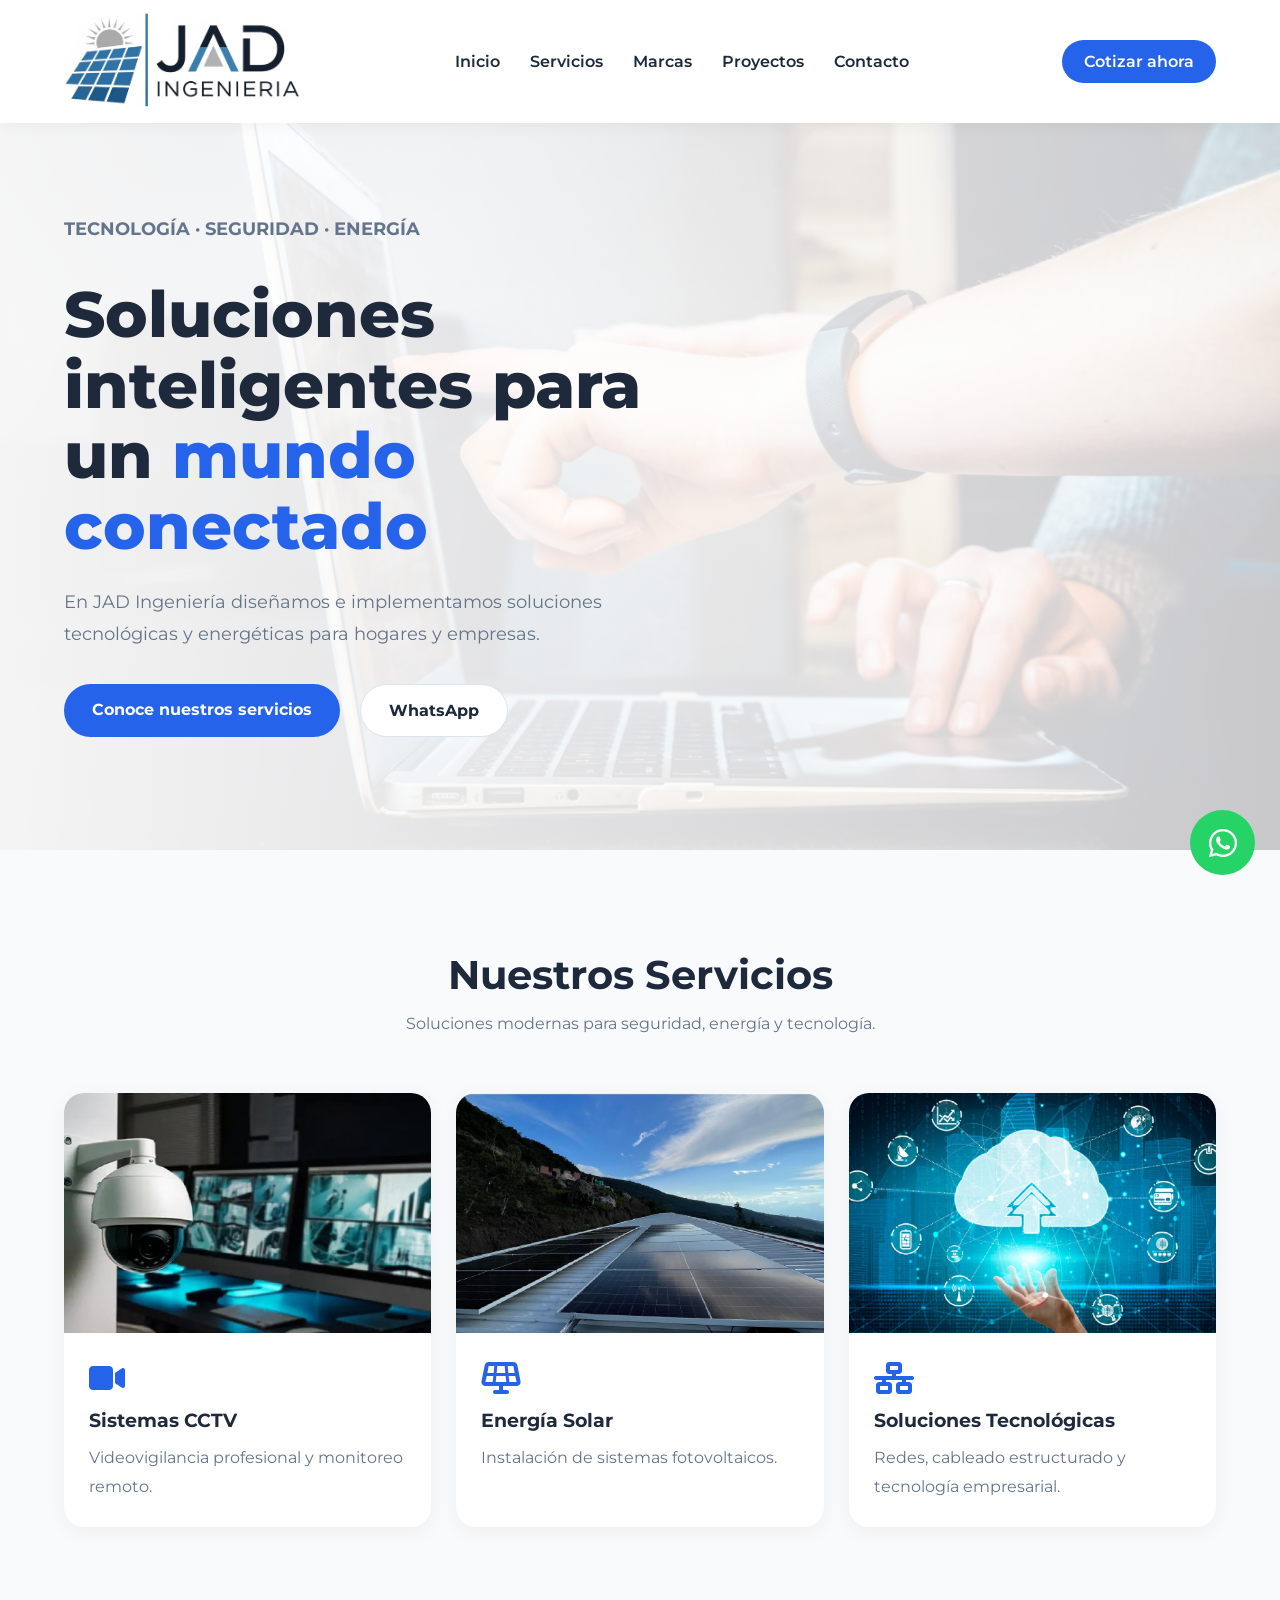
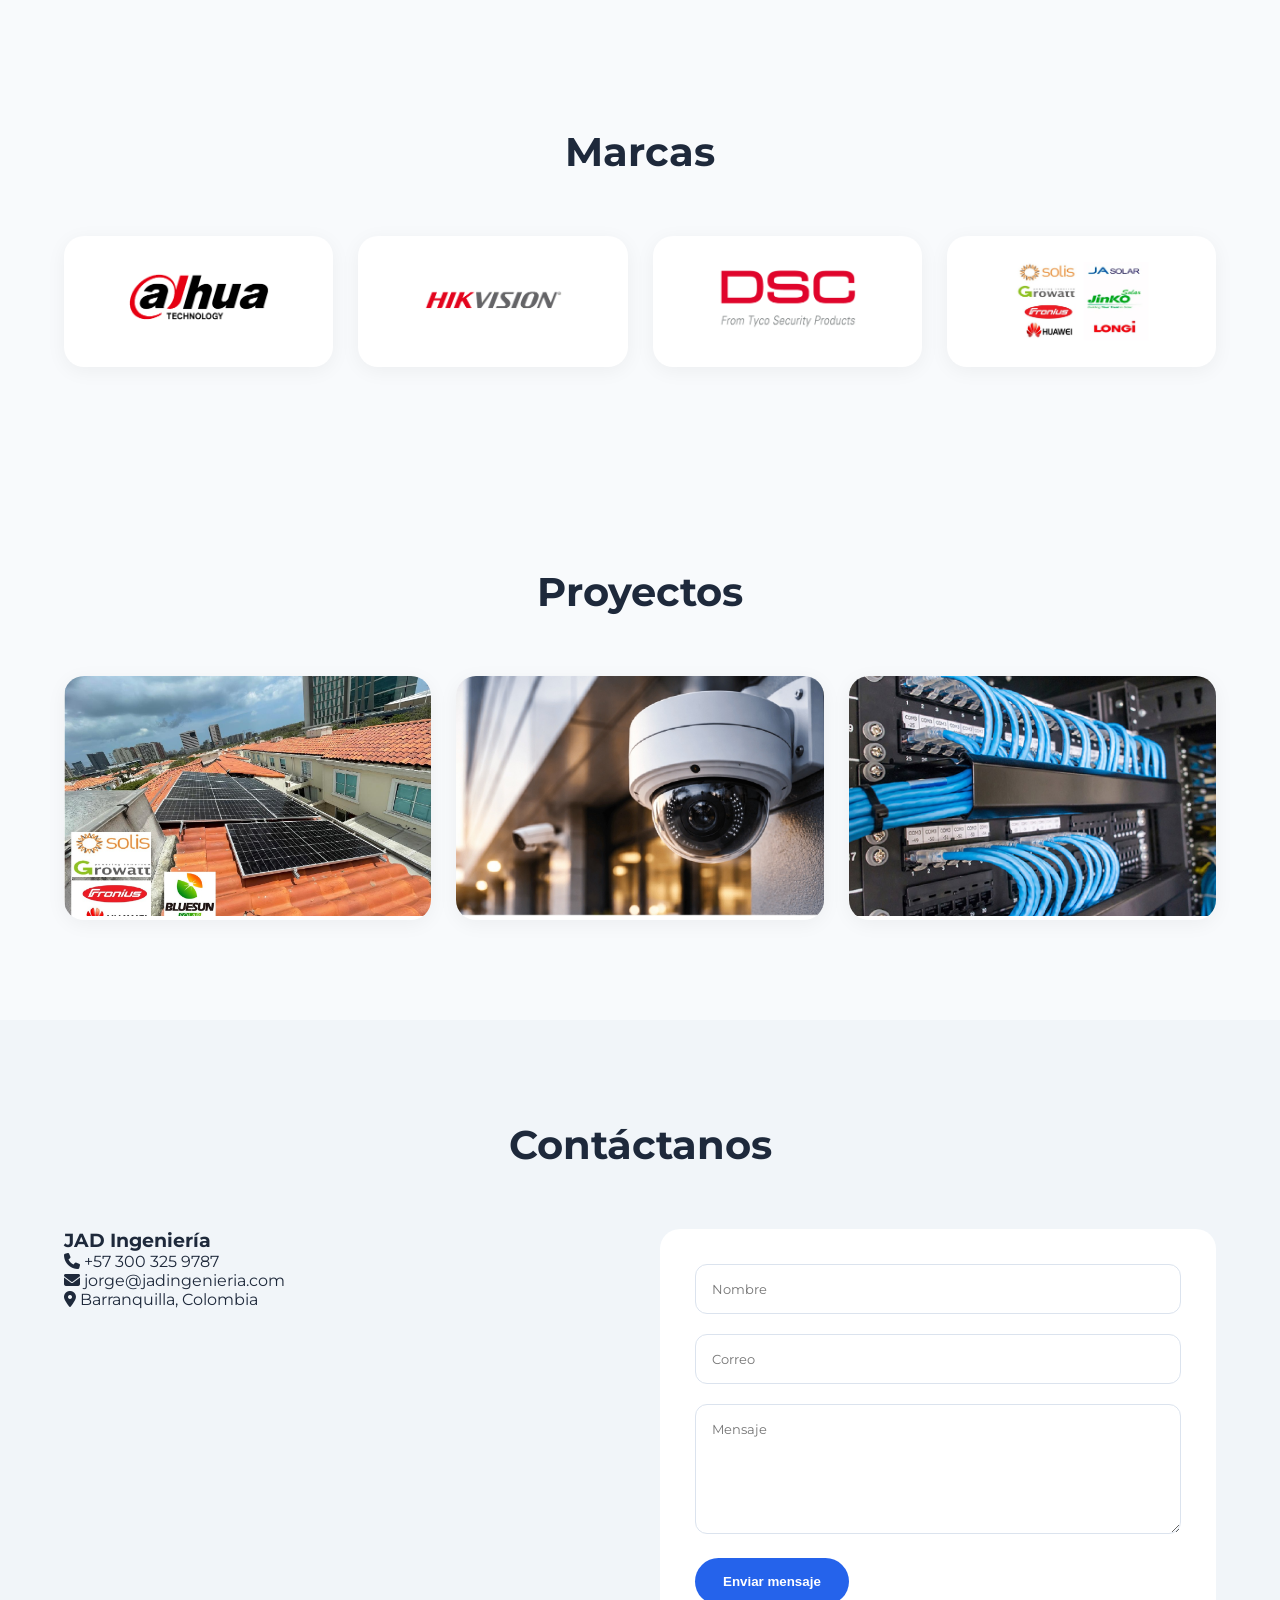
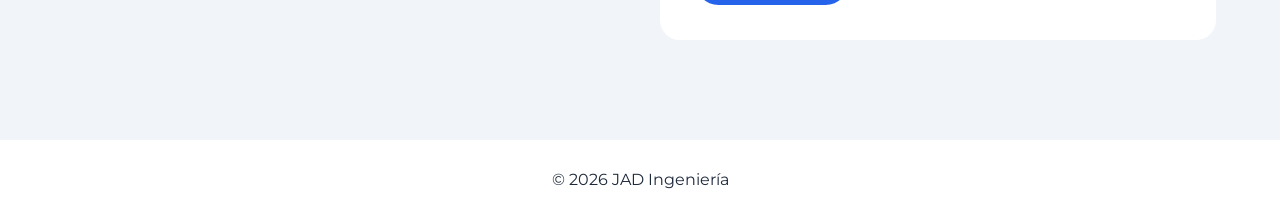
==== index.html @ 89dd2667 "Update index.html" ====
<!DOCTYPE html>
<html lang="es">
<head>
<meta charset="UTF-8">
<meta name="viewport" content="width=device-width, initial-scale=1.0">
<title>JAD Ingeniería</title>
<link rel="preconnect" href="https://fonts.googleapis.com">
<link rel="preconnect" href="https://fonts.gstatic.com" crossorigin>
<link href="https://fonts.googleapis.com/css2?family=Montserrat:wght@400;500;600;700;800&display=swap" rel="stylesheet">
<link rel="stylesheet" href="style.css">
<link rel="stylesheet" href="https://cdnjs.cloudflare.com/ajax/libs/font-awesome/6.5.2/css/all.min.css">
</head>
<body>

<header>
<div class="container navbar">
<div class="logo">
<img src="img/logo-jad-ingenieria.png" alt="JAD Ingeniería">
</div>

<nav>
<ul>
<li><a href="#inicio">Inicio</a></li>
<li><a href="#servicios">Servicios</a></li>
<li><a href="#marcas">Marcas</a></li>
<li><a href="#proyectos">Proyectos</a></li>
<li><a href="#contacto">Contacto</a></li>
</ul>
</nav>

<a href="https://wa.me/573003259787" class="btn-top">Cotizar ahora</a>
</div>
</header>

<section class="hero" id="inicio">
<div class="container">
<div class="hero-content">

<p class="hero-sub">TECNOLOGÍA · SEGURIDAD · ENERGÍA</p>

<h1>Soluciones inteligentes para un <span>mundo conectado</span></h1>

<p>
En JAD Ingeniería diseñamos e implementamos soluciones tecnológicas y energéticas para hogares y empresas.
</p>

<div class="hero-buttons">
<a href="#servicios" class="btn-primary">Conoce nuestros servicios</a>
<a href="https://wa.me/573003259787" class="btn-secondary">WhatsApp</a>
</div>

</div>
</div>
</section>

<section id="servicios">
<div class="container">

<div class="section-title">
<h2>Nuestros Servicios</h2>
<p>Soluciones modernas para seguridad, energía y tecnología.</p>
</div>

<div class="services-grid">

<div class="service-card">
<img src="img/cctv.jpg">
<div class="service-content">
<i class="fa-solid fa-video"></i>
<h3>Sistemas CCTV</h3>
<p>Videovigilancia profesional y monitoreo remoto.</p>
</div>
</div>

<div class="service-card">
<img src="img/solar.jpg">
<div class="service-content">
<i class="fa-solid fa-solar-panel"></i>
<h3>Energía Solar</h3>
<p>Instalación de sistemas fotovoltaicos.</p>
</div>
</div>

<div class="service-card">
<img src="img/tecnologia.jpg">
<div class="service-content">
<i class="fa-solid fa-network-wired"></i>
<h3>Soluciones Tecnológicas</h3>
<p>Redes, cableado estructurado y tecnología empresarial.</p>
</div>
</div>

</div>
</div>
</section>

<section class="brands" id="marcas">
<div class="container">

<div class="section-title">
<h2>Marcas</h2>
</div>

<div class="brands-grid">
<div class="brand-card"><img src="img/dahua.png"></div>
<div class="brand-card"><img src="img/hikvision.png"></div>
<div class="brand-card"><img src="img/imou.png"></div>
<div class="brand-card"><img src="img/ezviz.png"></div>
</div>

</div>
</section>

<section id="proyectos">
<div class="container">

<div class="section-title">
<h2>Proyectos</h2>
</div>

<div class="projects-grid">
<div class="project-item"><img src="img/proyecto1.jpg"></div>
<div class="project-item"><img src="img/proyecto2.jpg"></div>
<div class="project-item"><img src="img/proyecto3.jpg"></div>
</div>

</div>
</section>

<section class="contact" id="contacto">
<div class="container">

<div class="section-title">
<h2>Contáctanos</h2>
</div>

<div class="contact-wrapper">

<div class="contact-info">
<h3>JAD Ingeniería</h3>
<p><i class="fa-solid fa-phone"></i> +57 300 325 9787</p>
<p><i class="fa-solid fa-envelope"></i> jorge@jadingenieria.com</p>
<p><i class="fa-solid fa-location-dot"></i> Barranquilla, Colombia</p>
</div>

<form class="contact-form" action="https://formsubmit.co/jorge.delgado0807@gmail.com" method="POST">
<input type="hidden" name="_captcha" value="false">
<input type="hidden" name="_template" value="table">
<input type="hidden" name="_next" value="https://jadingenieria.com/gracias.html">
<input type="text" name="nombre" placeholder="Nombre">
<input type="email" name="correo" placeholder="Correo">
<textarea name="mensaje" rows="6" placeholder="Mensaje"></textarea>
<button class="btn-primary">
Enviar mensaje
</button>

</form>

</div>
</div>
</section>

<footer>
<p>© 2026 JAD Ingeniería</p>
</footer>

<a href="https://wa.me/573003259787" class="whatsapp">
<i class="fa-brands fa-whatsapp"></i>
</a>

</body>
</html>
---- style.css ----
*{margin:0;padding:0;box-sizing:border-box;scroll-behavior:smooth;}
body{font-family:'Montserrat',sans-serif;background:#f8fafc;color:#1e293b;overflow-x:hidden;}
.container{width:90%;max-width:1200px;margin:auto;}
a{text-decoration:none;}
header{position:fixed;top:0;left:0;width:100%;background:#fff;z-index:1000;box-shadow:0 2px 15px rgba(0,0,0,0.05);}
.navbar{display:flex;justify-content:space-between;align-items:center;padding:12px 0;}
.logo img{height:95px;}
nav ul{display:flex;gap:30px;list-style:none;}
nav ul li a{color:#1e293b;font-weight:600;}
nav ul li a:hover{color:#2563eb;}
.btn-top{background:#2563eb;color:#fff;padding:12px 22px;border-radius:40px;font-weight:600;}
.hero{min-height:850px;display:flex;align-items:center;padding-top:180px;padding-bottom:80px;;background:linear-gradient(to right, rgba(255,255,255,0.95), rgba(255,255,255,0.75)), url('img/hero.jpg');background-size:cover;background-position:center;}
.hero-content{position:relative;z-index:2;}
.hero-content{max-width:650px;}
.hero-sub{color:#2563eb;font-weight:700;margin-bottom:20px;}
.hero h1{font-size:4rem;line-height:1.1;margin-bottom:25px;font-weight:800;}
.hero h1 span{color:#2563eb;}
.hero p{font-size:1.1rem;line-height:1.8;color:#64748b;margin-bottom:35px;}
.hero-buttons{display:flex;gap:20px;flex-wrap:wrap;}
.btn-primary{background:#2563eb;color:#fff;padding:16px 28px;border-radius:50px;font-weight:700;border:none;}
.btn-secondary{background:#fff;padding:16px 28px;border-radius:50px;color:#1e293b;border:1px solid #dbe3ee;font-weight:700;}
section{padding:100px 0;}
.section-title{text-align:center;margin-bottom:60px;}
.section-title h2{font-size:2.5rem;margin-bottom:15px;}
.section-title p{color:#64748b;}
.services-grid,.projects-grid,.brands-grid{display:grid;grid-template-columns:repeat(auto-fit,minmax(250px,1fr));gap:25px;}
.service-card,.project-item{background:#fff;border-radius:20px;overflow:hidden;box-shadow:0 4px 20px rgba(0,0,0,0.05);}
.service-card img,.project-item img{width:100%;height:240px;object-fit:cover;}
.service-content{padding:25px;}
.service-content i{font-size:2rem;color:#2563eb;margin-bottom:15px;}
.service-content h3{margin-bottom:12px;}
.service-content p{color:#64748b;line-height:1.8;}
.brand-card{display:flex;justify-content:center;align-items:center;padding:25px;background:#fff;border-radius:20px;box-shadow:0 4px 20px rgba(0,0,0,0.05);}
.brand-card img{max-width:140px;}
.contact{background:#f1f5f9;}
.contact-wrapper{display:grid;grid-template-columns:1fr 1fr;gap:40px;}
.contact-form{background:#fff;padding:35px;border-radius:20px;}
.contact-form input,.contact-form textarea{width:100%;padding:16px;margin-bottom:20px;border:1px solid #dbe3ee;border-radius:12px;font-family:'Montserrat',sans-serif;}
footer{background:#fff;padding:30px;text-align:center;}
.whatsapp{position:fixed;right:25px;bottom:25px;width:65px;height:65px;border-radius:50%;background:#25D366;display:flex;justify-content:center;align-items:center;color:#fff;font-size:2rem;}
@media(max-width:991px){nav{display:none;}.hero h1{font-size:2.7rem;}.contact-wrapper{grid-template-columns:1fr;}}
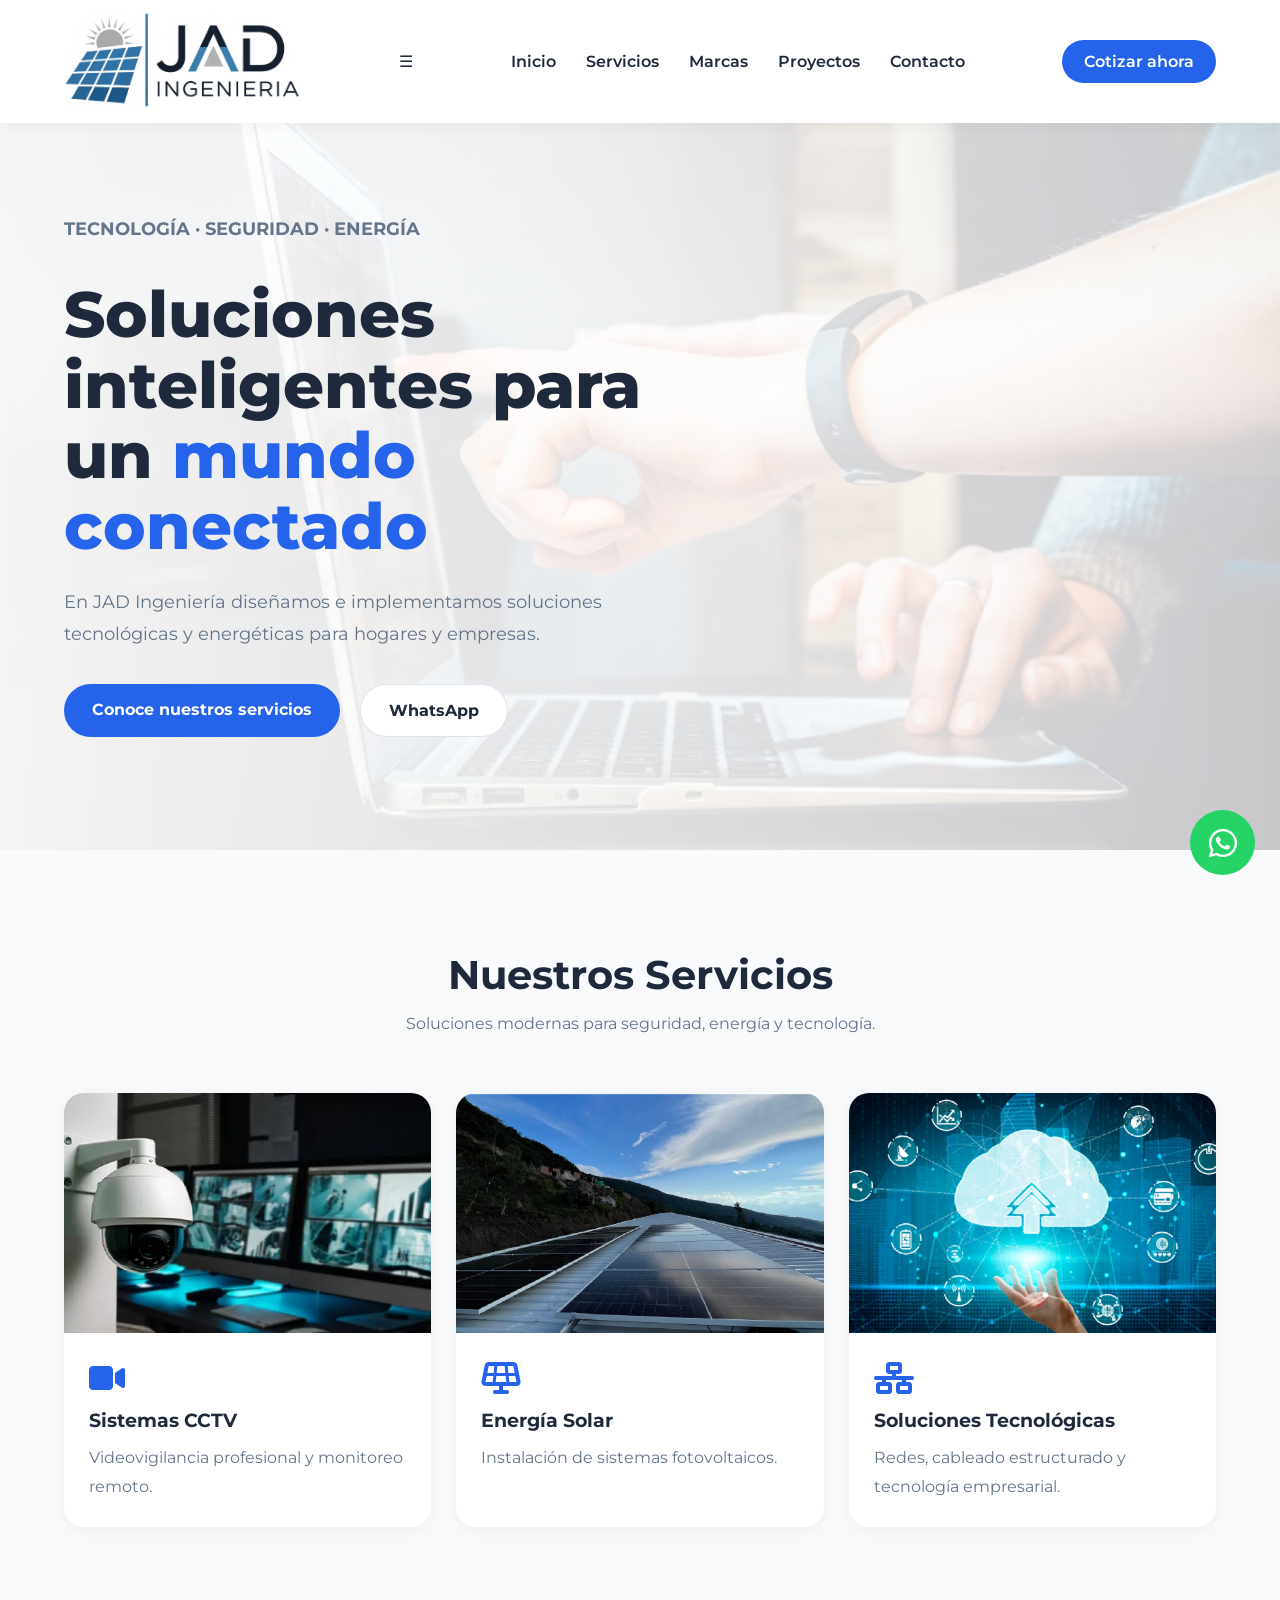
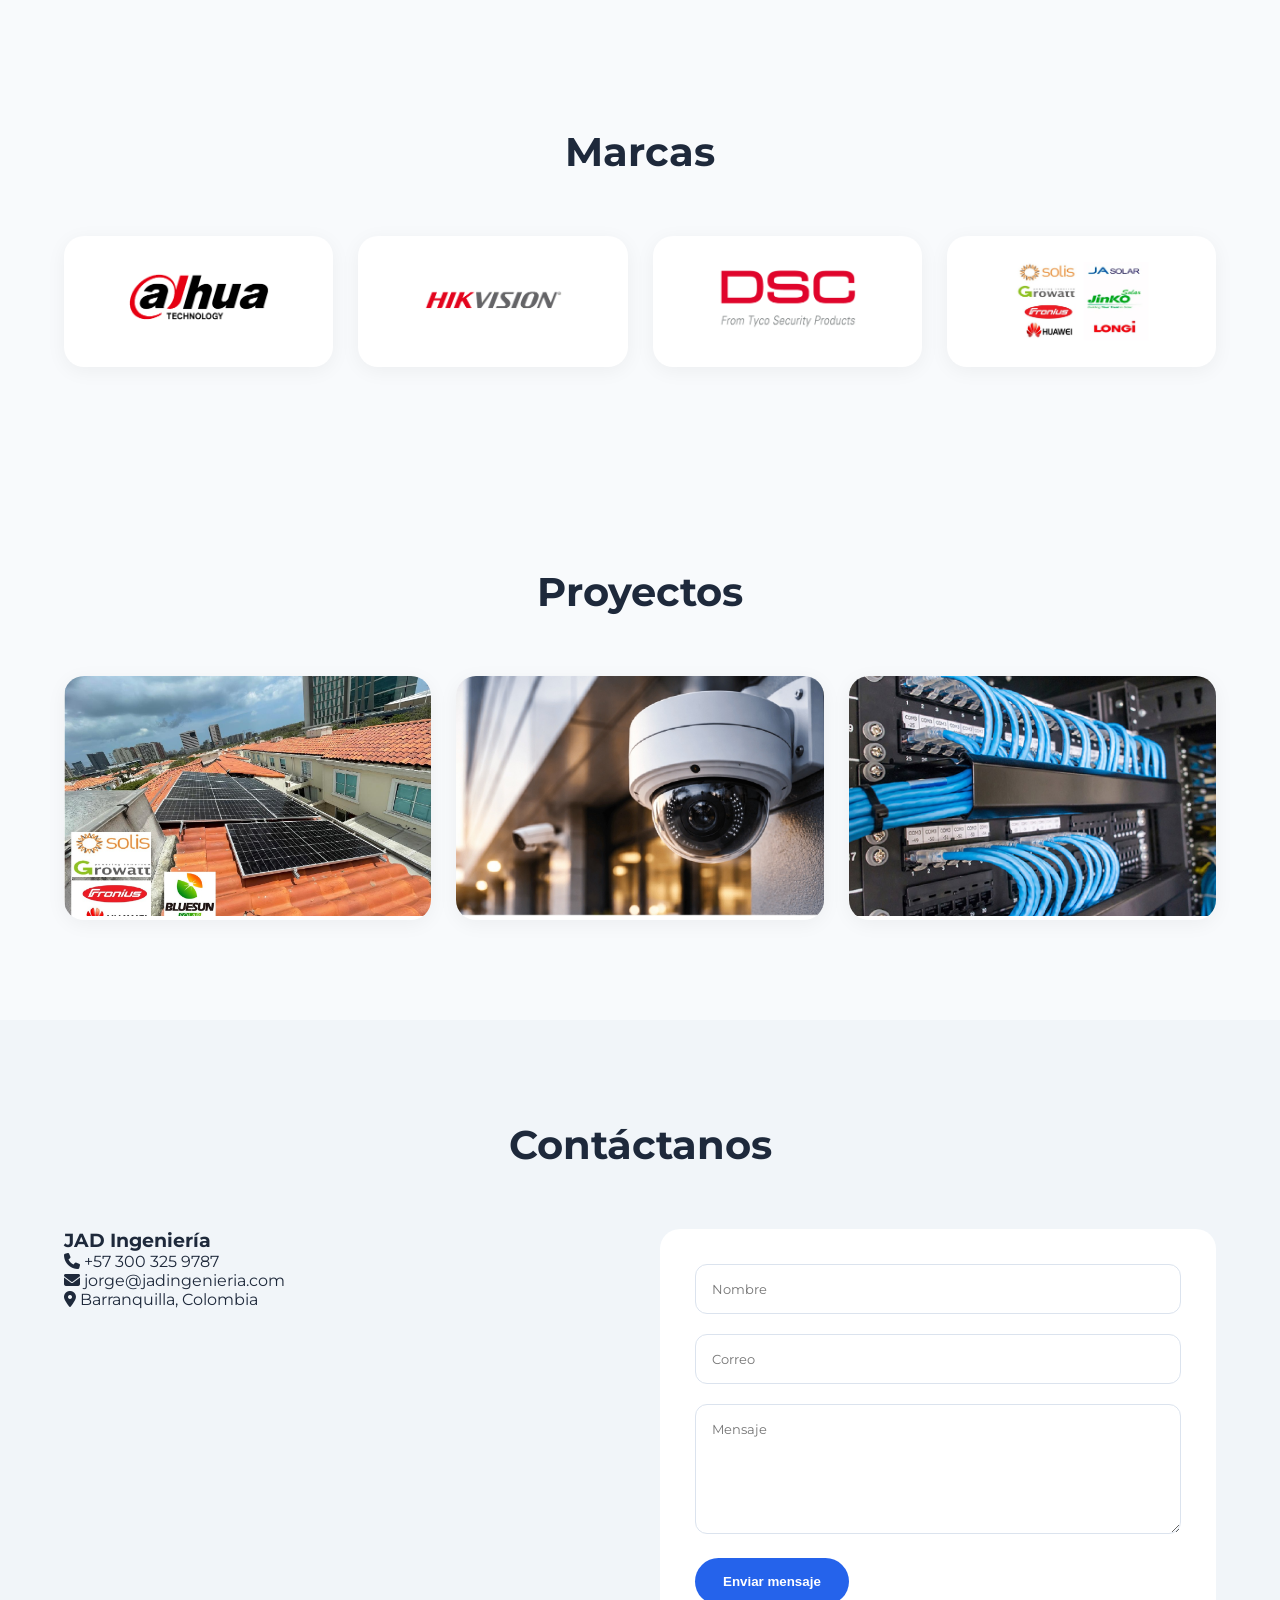
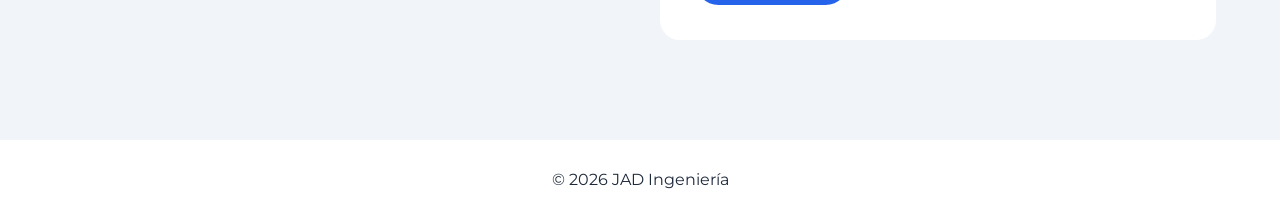
==== commit e181af61: "Update index.html" ====
--- a/index.html
+++ b/index.html
@@ -17,7 +17,10 @@
 <div class="logo">
 <img src="img/logo-jad-ingenieria.png" alt="JAD Ingeniería">
 </div>
-
+<div class="menu-toggle" id="menu-toggle">
+☰
+</div>
+  
 <nav>
 <ul>
 <li><a href="#inicio">Inicio</a></li>
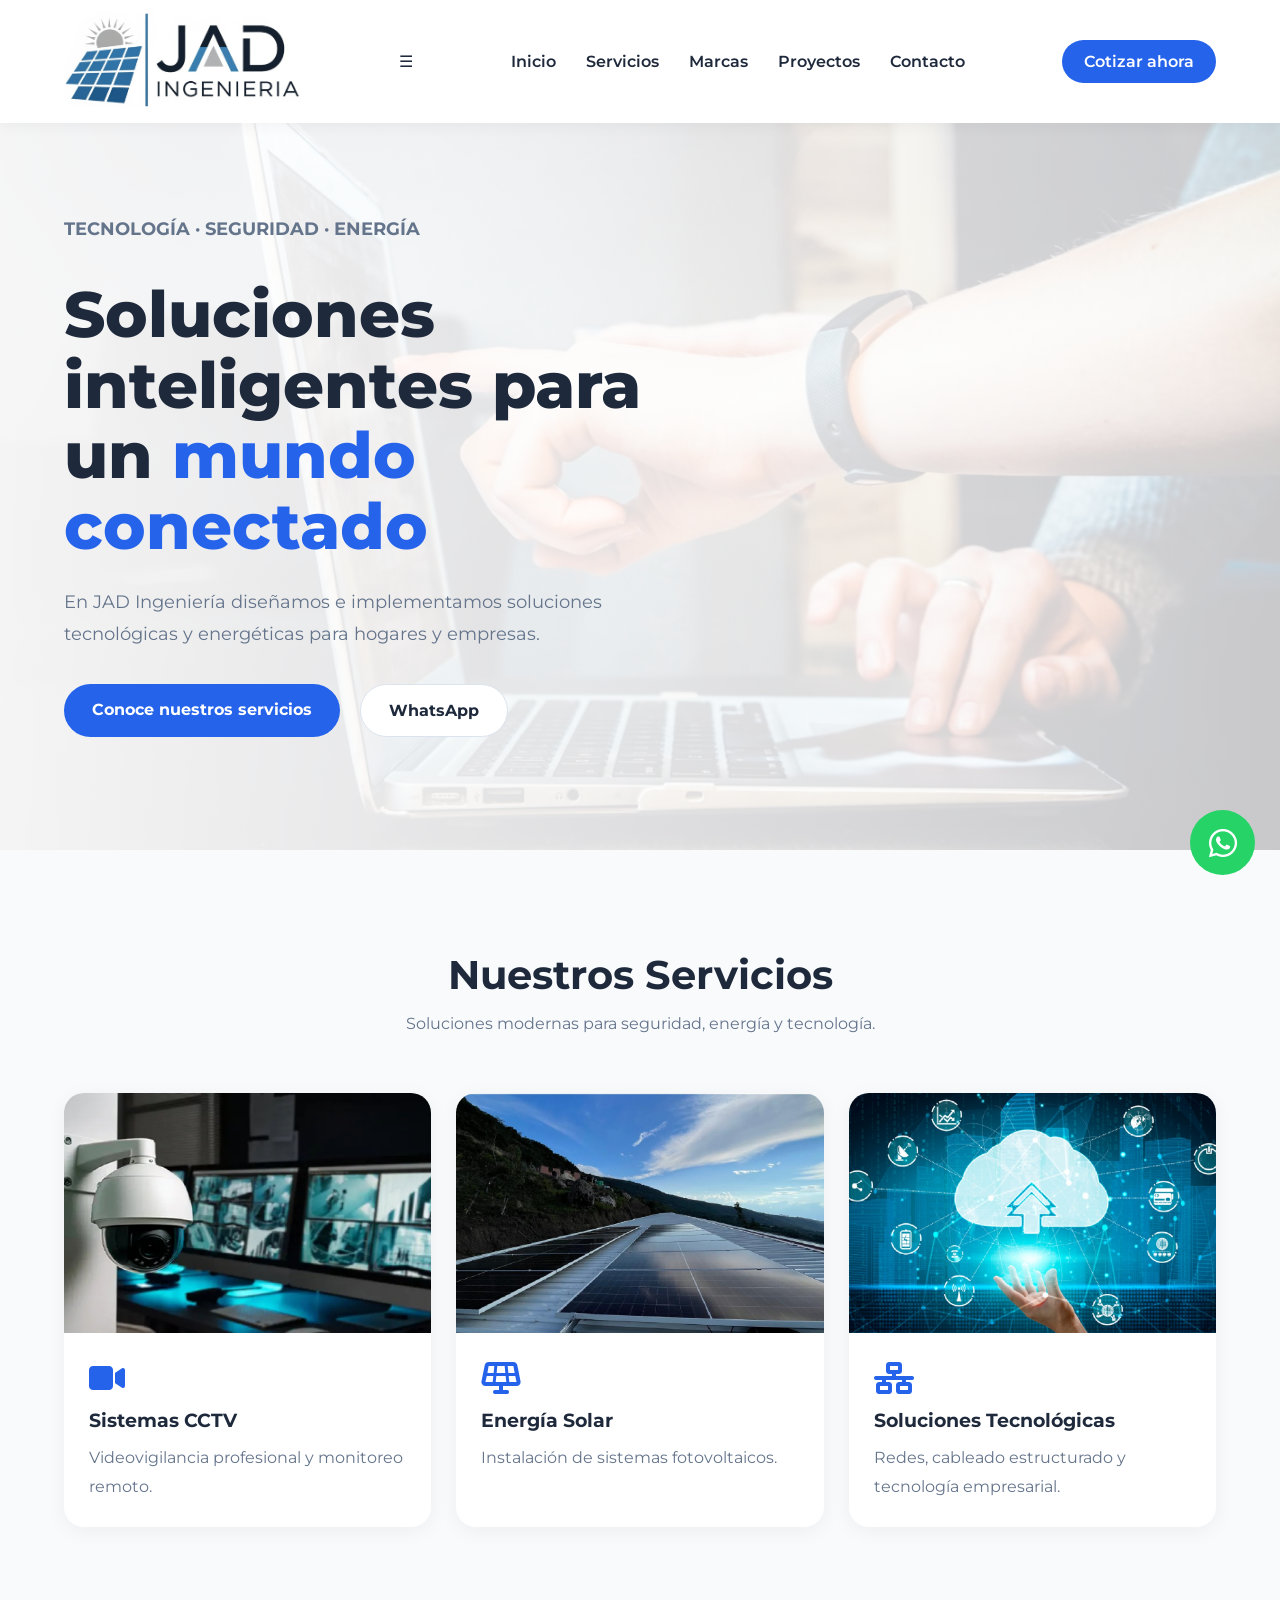
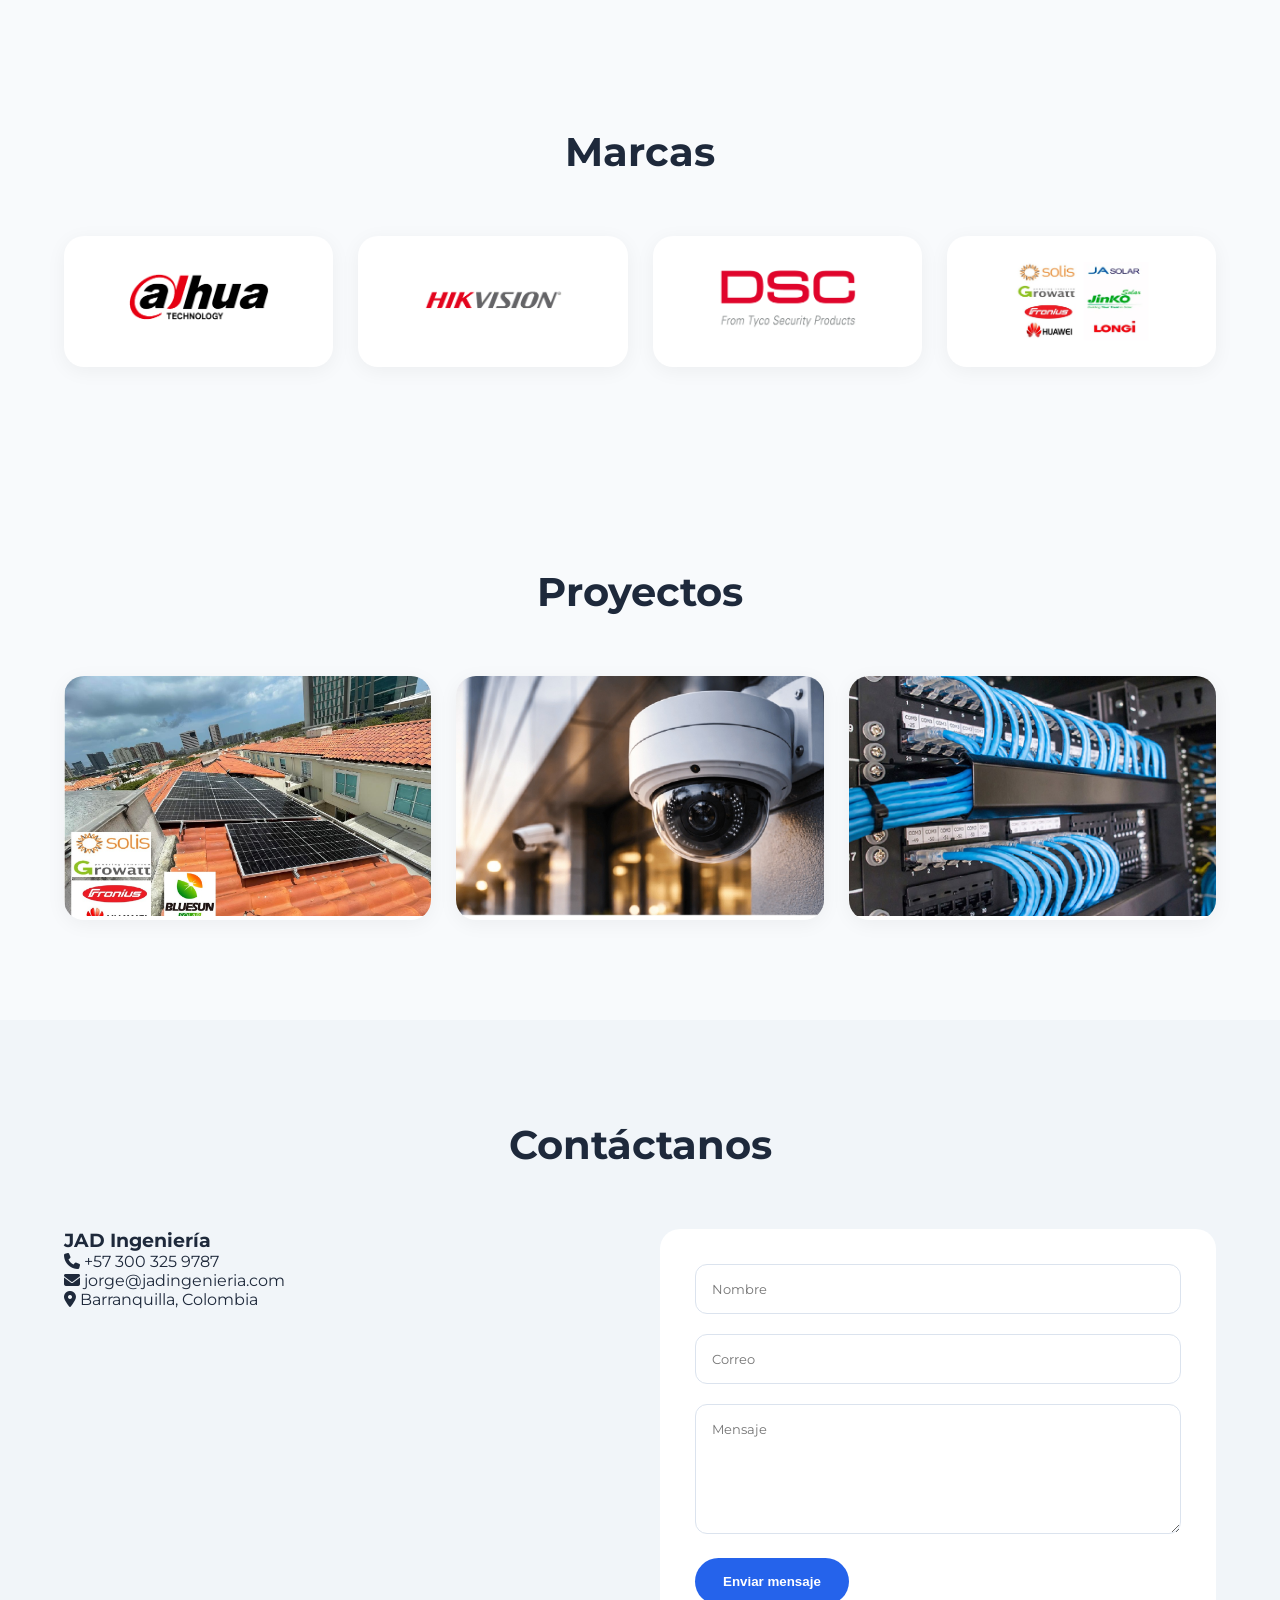
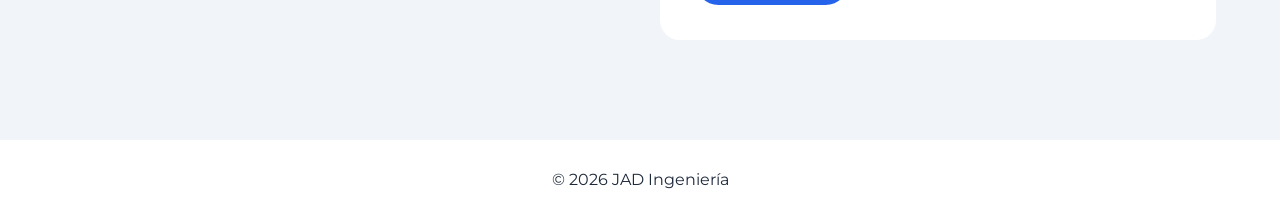
==== commit e9f2e875: "Update index.html" ====
--- a/index.html
+++ b/index.html
@@ -10,7 +10,17 @@
 <link rel="stylesheet" href="style.css">
 <link rel="stylesheet" href="https://cdnjs.cloudflare.com/ajax/libs/font-awesome/6.5.2/css/all.min.css">
 </head>
-<body>
+<script>
+
+const toggle = document.getElementById('menu-toggle');
+const nav = document.querySelector('nav');
+
+toggle.addEventListener('click', () => {
+nav.classList.toggle('active');
+});
+
+</script>
+  <body>
 
 <header>
 <div class="container navbar">
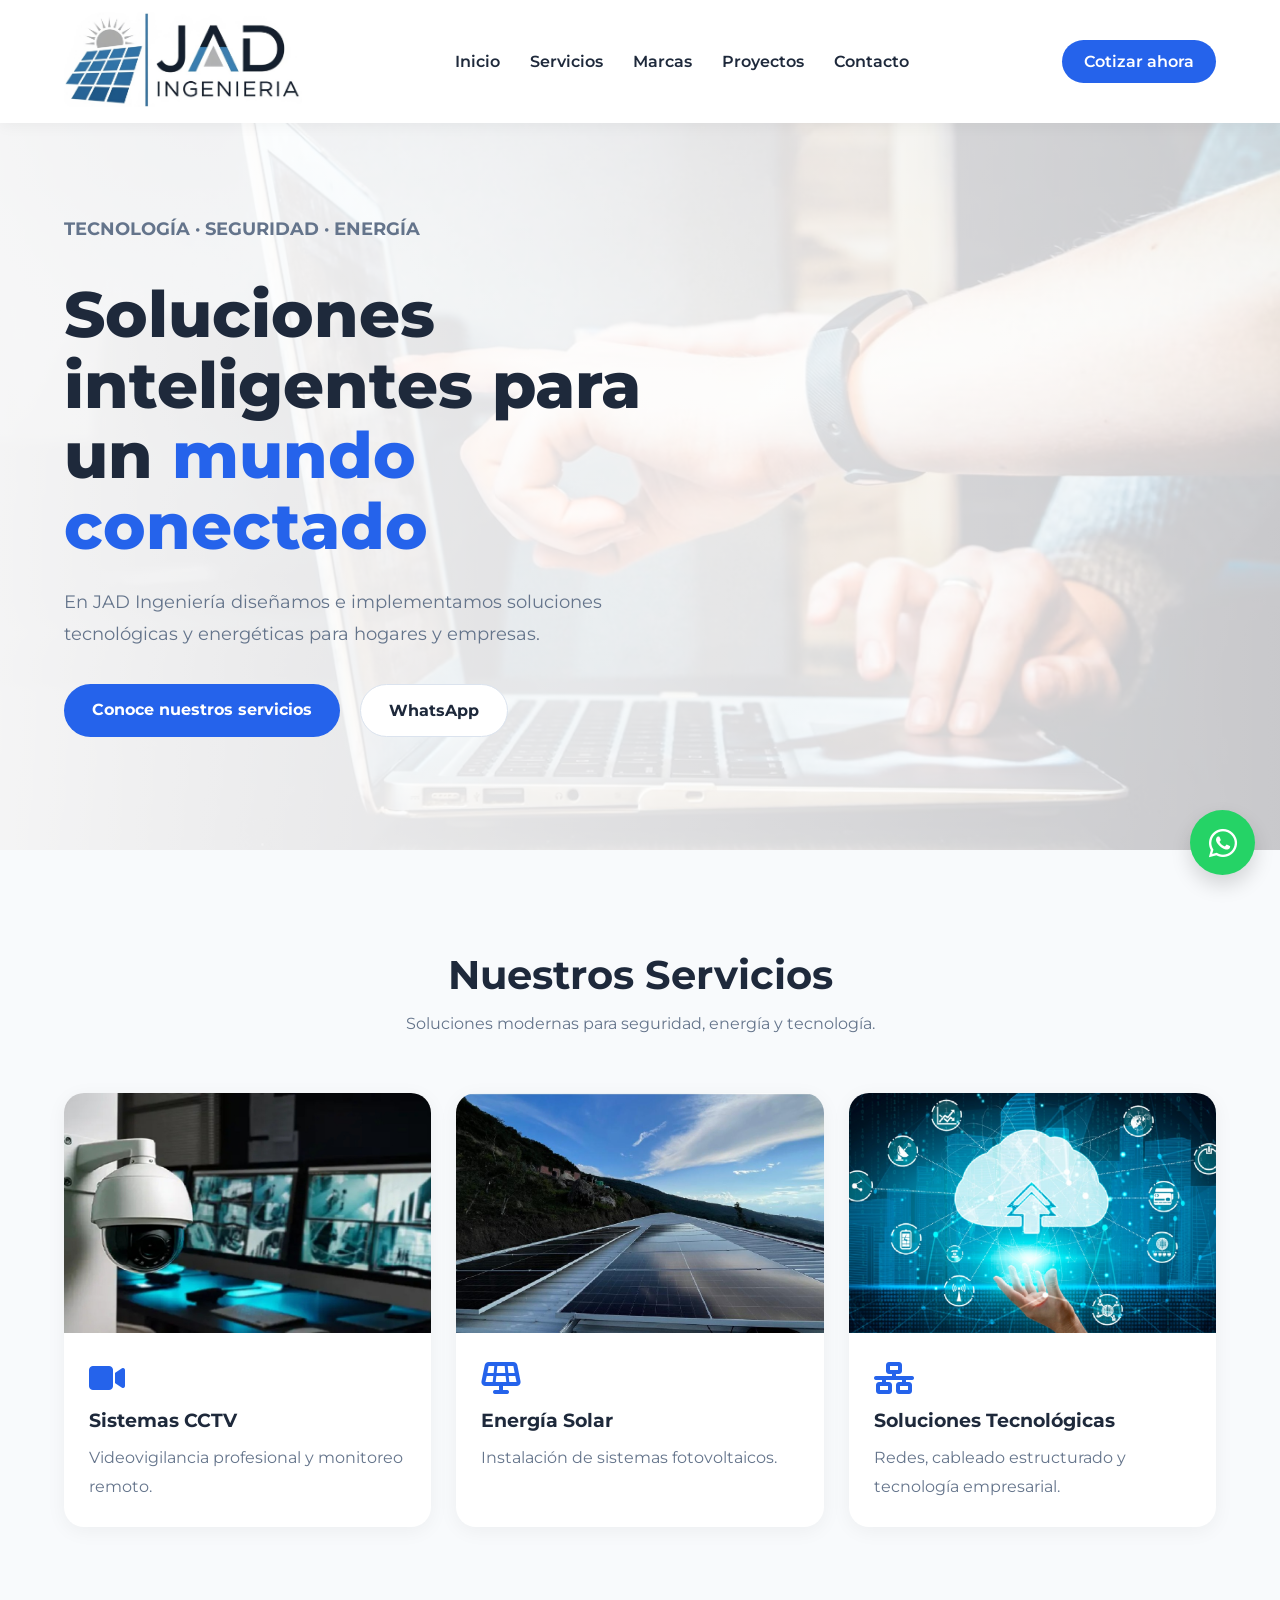
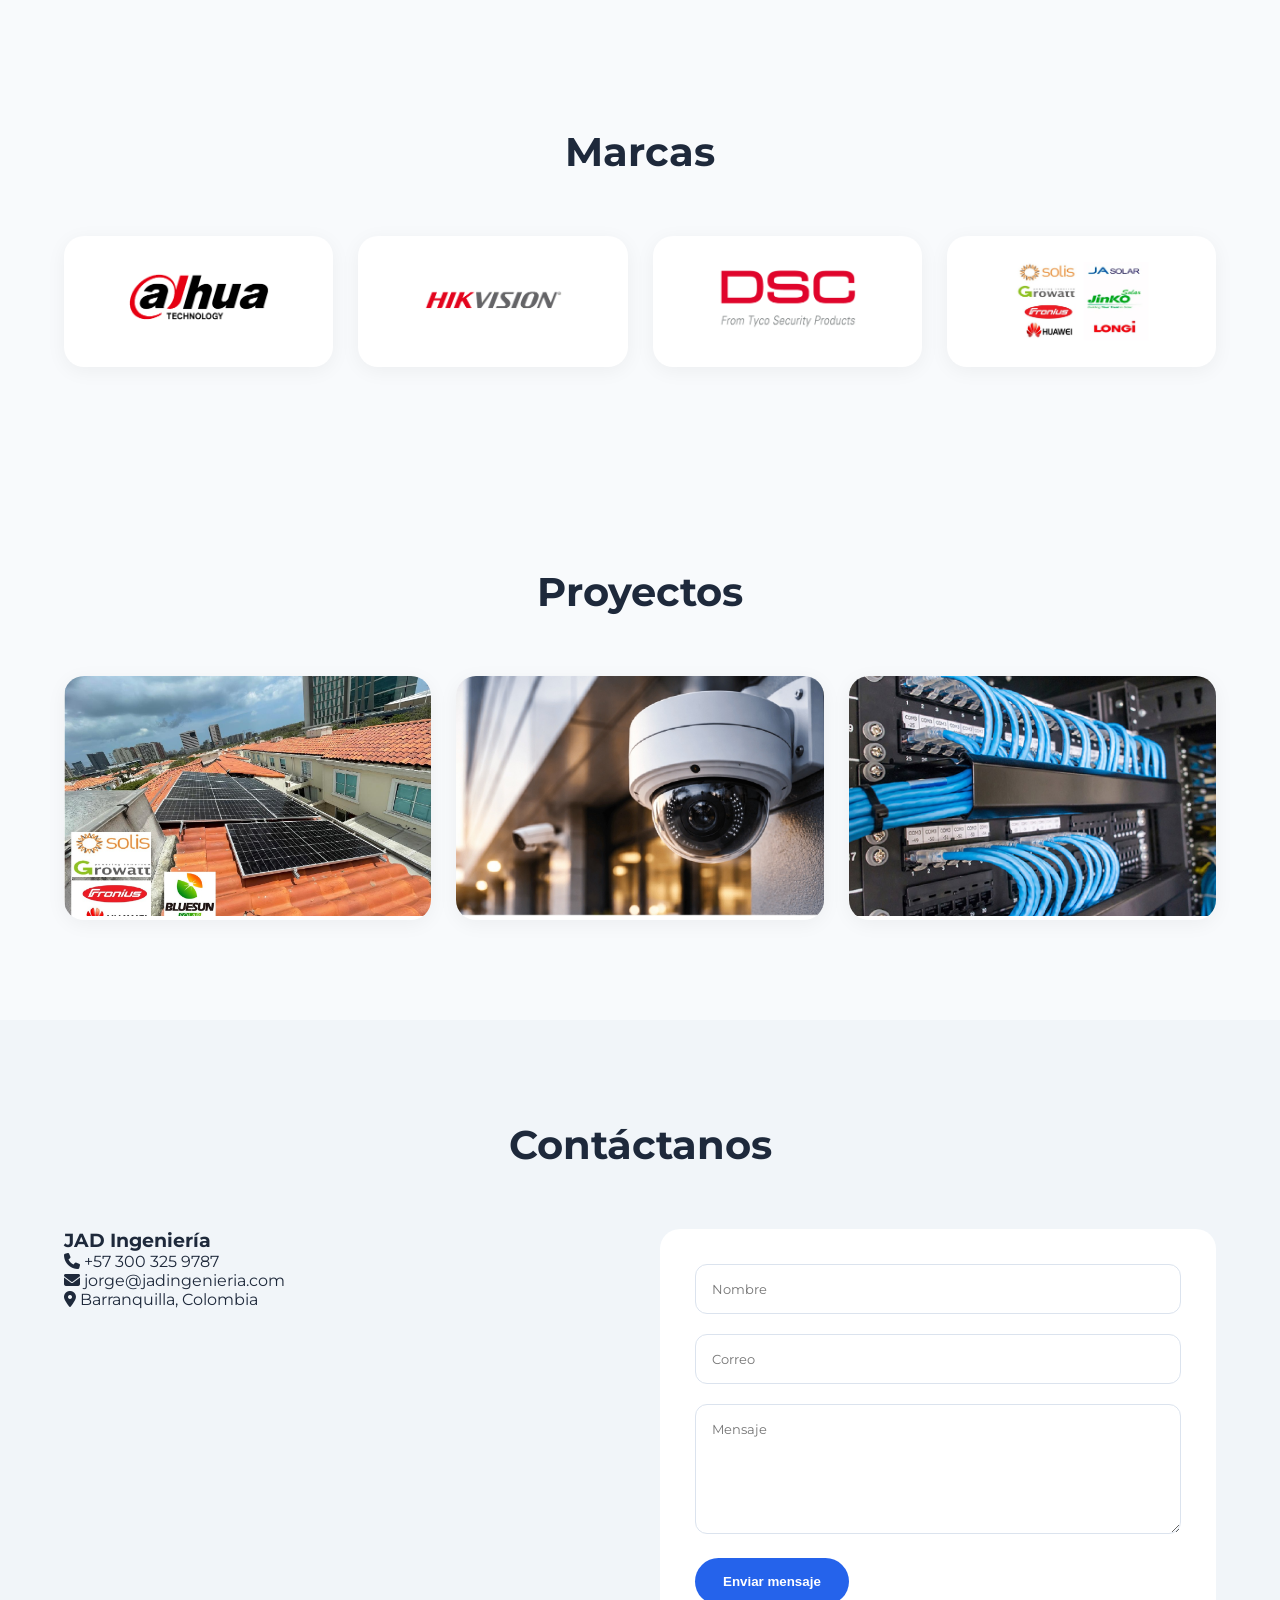
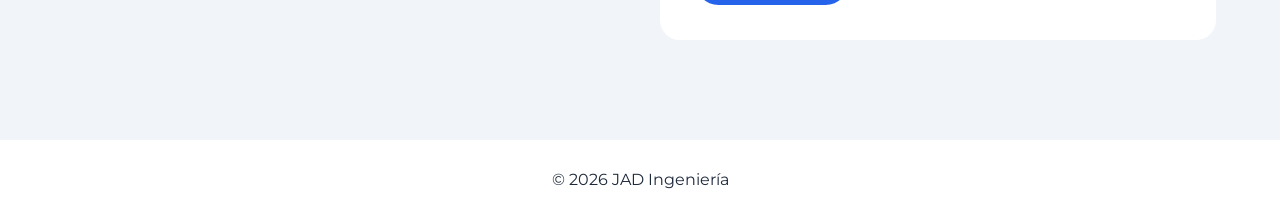
==== commit 63dfc8e5: "Update index.html" ====
--- a/index.html
+++ b/index.html
@@ -10,17 +10,7 @@
 <link rel="stylesheet" href="style.css">
 <link rel="stylesheet" href="https://cdnjs.cloudflare.com/ajax/libs/font-awesome/6.5.2/css/all.min.css">
 </head>
-<script>
-
-const toggle = document.getElementById('menu-toggle');
-const nav = document.querySelector('nav');
-
-toggle.addEventListener('click', () => {
-nav.classList.toggle('active');
-});
-
-</script>
-  <body>
+<body>
 
 <header>
 <div class="container navbar">
--- a/style.css
+++ b/style.css
@@ -1,42 +1,377 @@
-
-*{margin:0;padding:0;box-sizing:border-box;scroll-behavior:smooth;}
-body{font-family:'Montserrat',sans-serif;background:#f8fafc;color:#1e293b;overflow-x:hidden;}
-.container{width:90%;max-width:1200px;margin:auto;}
-a{text-decoration:none;}
-header{position:fixed;top:0;left:0;width:100%;background:#fff;z-index:1000;box-shadow:0 2px 15px rgba(0,0,0,0.05);}
-.navbar{display:flex;justify-content:space-between;align-items:center;padding:12px 0;}
-.logo img{height:95px;}
-nav ul{display:flex;gap:30px;list-style:none;}
-nav ul li a{color:#1e293b;font-weight:600;}
-nav ul li a:hover{color:#2563eb;}
-.btn-top{background:#2563eb;color:#fff;padding:12px 22px;border-radius:40px;font-weight:600;}
-.hero{min-height:850px;display:flex;align-items:center;padding-top:180px;padding-bottom:80px;;background:linear-gradient(to right, rgba(255,255,255,0.95), rgba(255,255,255,0.75)), url('img/hero.jpg');background-size:cover;background-position:center;}
-.hero-content{position:relative;z-index:2;}
-.hero-content{max-width:650px;}
-.hero-sub{color:#2563eb;font-weight:700;margin-bottom:20px;}
-.hero h1{font-size:4rem;line-height:1.1;margin-bottom:25px;font-weight:800;}
-.hero h1 span{color:#2563eb;}
-.hero p{font-size:1.1rem;line-height:1.8;color:#64748b;margin-bottom:35px;}
-.hero-buttons{display:flex;gap:20px;flex-wrap:wrap;}
-.btn-primary{background:#2563eb;color:#fff;padding:16px 28px;border-radius:50px;font-weight:700;border:none;}
-.btn-secondary{background:#fff;padding:16px 28px;border-radius:50px;color:#1e293b;border:1px solid #dbe3ee;font-weight:700;}
-section{padding:100px 0;}
-.section-title{text-align:center;margin-bottom:60px;}
-.section-title h2{font-size:2.5rem;margin-bottom:15px;}
-.section-title p{color:#64748b;}
-.services-grid,.projects-grid,.brands-grid{display:grid;grid-template-columns:repeat(auto-fit,minmax(250px,1fr));gap:25px;}
-.service-card,.project-item{background:#fff;border-radius:20px;overflow:hidden;box-shadow:0 4px 20px rgba(0,0,0,0.05);}
-.service-card img,.project-item img{width:100%;height:240px;object-fit:cover;}
-.service-content{padding:25px;}
-.service-content i{font-size:2rem;color:#2563eb;margin-bottom:15px;}
-.service-content h3{margin-bottom:12px;}
-.service-content p{color:#64748b;line-height:1.8;}
-.brand-card{display:flex;justify-content:center;align-items:center;padding:25px;background:#fff;border-radius:20px;box-shadow:0 4px 20px rgba(0,0,0,0.05);}
-.brand-card img{max-width:140px;}
-.contact{background:#f1f5f9;}
-.contact-wrapper{display:grid;grid-template-columns:1fr 1fr;gap:40px;}
-.contact-form{background:#fff;padding:35px;border-radius:20px;}
-.contact-form input,.contact-form textarea{width:100%;padding:16px;margin-bottom:20px;border:1px solid #dbe3ee;border-radius:12px;font-family:'Montserrat',sans-serif;}
-footer{background:#fff;padding:30px;text-align:center;}
-.whatsapp{position:fixed;right:25px;bottom:25px;width:65px;height:65px;border-radius:50%;background:#25D366;display:flex;justify-content:center;align-items:center;color:#fff;font-size:2rem;}
-@media(max-width:991px){nav{display:none;}.hero h1{font-size:2.7rem;}.contact-wrapper{grid-template-columns:1fr;}}
+*{
+margin:0;
+padding:0;
+box-sizing:border-box;
+scroll-behavior:smooth;
+}
+
+body{
+font-family:'Montserrat',sans-serif;
+background:#f8fafc;
+color:#1e293b;
+overflow-x:hidden;
+}
+
+.container{
+width:90%;
+max-width:1200px;
+margin:auto;
+}
+
+a{
+text-decoration:none;
+}
+
+header{
+position:fixed;
+top:0;
+left:0;
+width:100%;
+background:#fff;
+z-index:1000;
+box-shadow:0 2px 15px rgba(0,0,0,0.05);
+}
+
+.navbar{
+display:flex;
+justify-content:space-between;
+align-items:center;
+padding:12px 0;
+}
+
+.logo img{
+height:95px;
+}
+
+/* MENU HAMBURGUESA */
+
+.menu-toggle{
+display:none;
+font-size:2rem;
+cursor:pointer;
+color:#1e293b;
+}
+
+/* MENU */
+
+nav ul{
+display:flex;
+gap:30px;
+list-style:none;
+}
+
+nav ul li a{
+color:#1e293b;
+font-weight:600;
+transition:0.3s;
+}
+
+nav ul li a:hover{
+color:#2563eb;
+}
+
+/* BOTON SUPERIOR */
+
+.btn-top{
+background:#2563eb;
+color:#fff;
+padding:12px 22px;
+border-radius:40px;
+font-weight:600;
+transition:0.3s;
+}
+
+.btn-top:hover{
+background:#1d4ed8;
+}
+
+/* HERO */
+
+.hero{
+min-height:850px;
+display:flex;
+align-items:center;
+padding-top:180px;
+padding-bottom:80px;
+background:
+linear-gradient(
+to right,
+rgba(255,255,255,0.95),
+rgba(255,255,255,0.75)
+),
+url('img/hero.jpg');
+
+background-size:cover;
+background-position:center;
+}
+
+.hero-content{
+position:relative;
+z-index:2;
+max-width:650px;
+}
+
+.hero-sub{
+color:#2563eb;
+font-weight:700;
+margin-bottom:20px;
+}
+
+.hero h1{
+font-size:4rem;
+line-height:1.1;
+margin-bottom:25px;
+font-weight:800;
+}
+
+.hero h1 span{
+color:#2563eb;
+}
+
+.hero p{
+font-size:1.1rem;
+line-height:1.8;
+color:#64748b;
+margin-bottom:35px;
+}
+
+.hero-buttons{
+display:flex;
+gap:20px;
+flex-wrap:wrap;
+}
+
+/* BOTONES */
+
+.btn-primary{
+background:#2563eb;
+color:#fff;
+padding:16px 28px;
+border-radius:50px;
+font-weight:700;
+border:none;
+transition:0.3s;
+}
+
+.btn-primary:hover{
+background:#1d4ed8;
+}
+
+.btn-secondary{
+background:#fff;
+padding:16px 28px;
+border-radius:50px;
+color:#1e293b;
+border:1px solid #dbe3ee;
+font-weight:700;
+transition:0.3s;
+}
+
+.btn-secondary:hover{
+background:#f1f5f9;
+}
+
+/* SECCIONES */
+
+section{
+padding:100px 0;
+}
+
+.section-title{
+text-align:center;
+margin-bottom:60px;
+}
+
+.section-title h2{
+font-size:2.5rem;
+margin-bottom:15px;
+}
+
+.section-title p{
+color:#64748b;
+}
+
+/* GRIDS */
+
+.services-grid,
+.projects-grid,
+.brands-grid{
+display:grid;
+grid-template-columns:repeat(auto-fit,minmax(250px,1fr));
+gap:25px;
+}
+
+/* TARJETAS */
+
+.service-card,
+.project-item{
+background:#fff;
+border-radius:20px;
+overflow:hidden;
+box-shadow:0 4px 20px rgba(0,0,0,0.05);
+transition:0.3s;
+}
+
+.service-card:hover,
+.project-item:hover{
+transform:translateY(-5px);
+}
+
+.service-card img,
+.project-item img{
+width:100%;
+height:240px;
+object-fit:cover;
+}
+
+.service-content{
+padding:25px;
+}
+
+.service-content i{
+font-size:2rem;
+color:#2563eb;
+margin-bottom:15px;
+}
+
+.service-content h3{
+margin-bottom:12px;
+}
+
+.service-content p{
+color:#64748b;
+line-height:1.8;
+}
+
+/* MARCAS */
+
+.brand-card{
+display:flex;
+justify-content:center;
+align-items:center;
+padding:25px;
+background:#fff;
+border-radius:20px;
+box-shadow:0 4px 20px rgba(0,0,0,0.05);
+transition:0.3s;
+}
+
+.brand-card:hover{
+transform:translateY(-5px);
+}
+
+.brand-card img{
+max-width:140px;
+}
+
+/* CONTACTO */
+
+.contact{
+background:#f1f5f9;
+}
+
+.contact-wrapper{
+display:grid;
+grid-template-columns:1fr 1fr;
+gap:40px;
+}
+
+.contact-form{
+background:#fff;
+padding:35px;
+border-radius:20px;
+}
+
+.contact-form input,
+.contact-form textarea{
+width:100%;
+padding:16px;
+margin-bottom:20px;
+border:1px solid #dbe3ee;
+border-radius:12px;
+font-family:'Montserrat',sans-serif;
+}
+
+.contact-form input:focus,
+.contact-form textarea:focus{
+outline:none;
+border-color:#2563eb;
+}
+
+/* FOOTER */
+
+footer{
+background:#fff;
+padding:30px;
+text-align:center;
+}
+
+/* WHATSAPP */
+
+.whatsapp{
+position:fixed;
+right:25px;
+bottom:25px;
+width:65px;
+height:65px;
+border-radius:50%;
+background:#25D366;
+display:flex;
+justify-content:center;
+align-items:center;
+color:#fff;
+font-size:2rem;
+box-shadow:0 10px 20px rgba(0,0,0,0.15);
+z-index:999;
+}
+
+/* RESPONSIVE */
+
+@media(max-width:991px){
+
+.menu-toggle{
+display:block;
+}
+
+nav{
+position:absolute;
+top:100%;
+left:0;
+width:100%;
+background:#fff;
+display:none;
+padding:20px 0;
+box-shadow:0 10px 20px rgba(0,0,0,0.05);
+}
+
+nav.active{
+display:block;
+}
+
+nav ul{
+flex-direction:column;
+align-items:center;
+gap:20px;
+}
+
+.hero h1{
+font-size:2.5rem;
+}
+
+.contact-wrapper{
+grid-template-columns:1fr;
+}
+
+.logo img{
+height:80px;
+}
+
+.btn-top{
+display:none;
+}
+
+.hero{
+padding-top:160px;
+}
+
+}
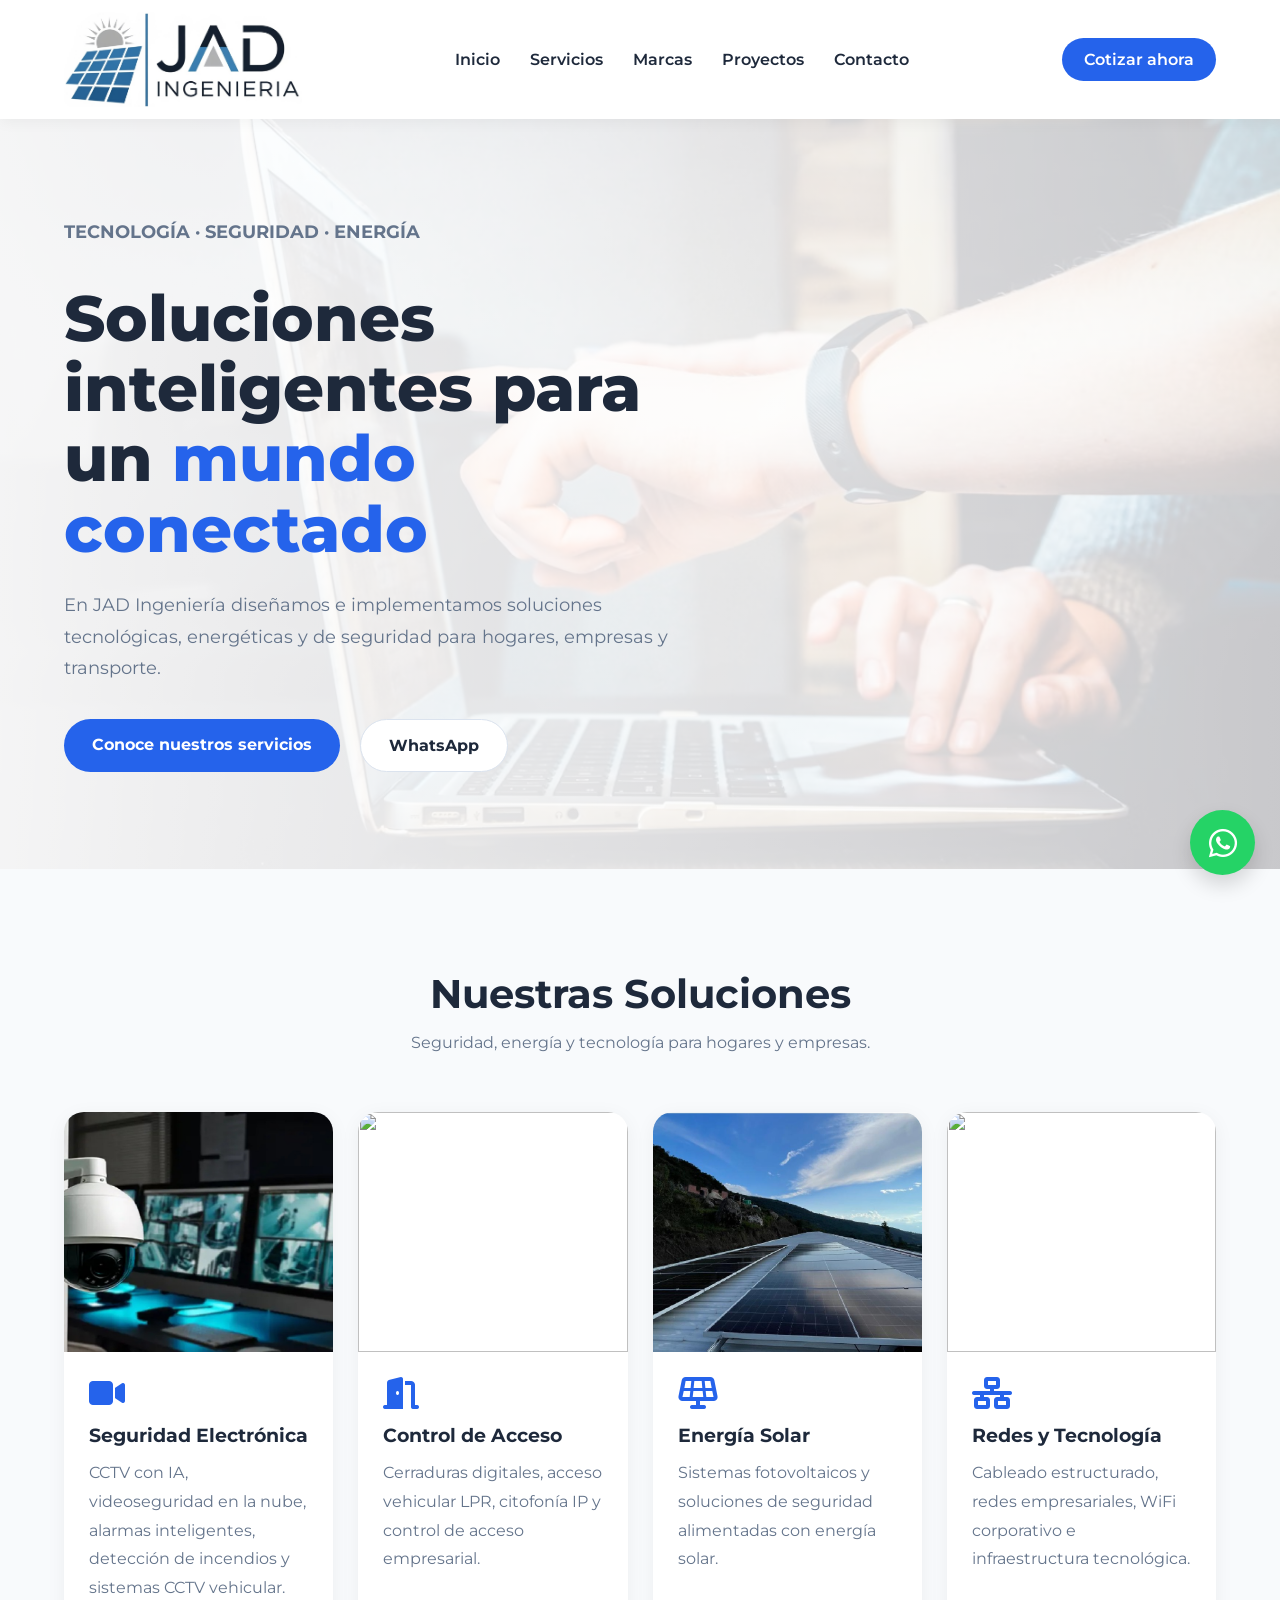
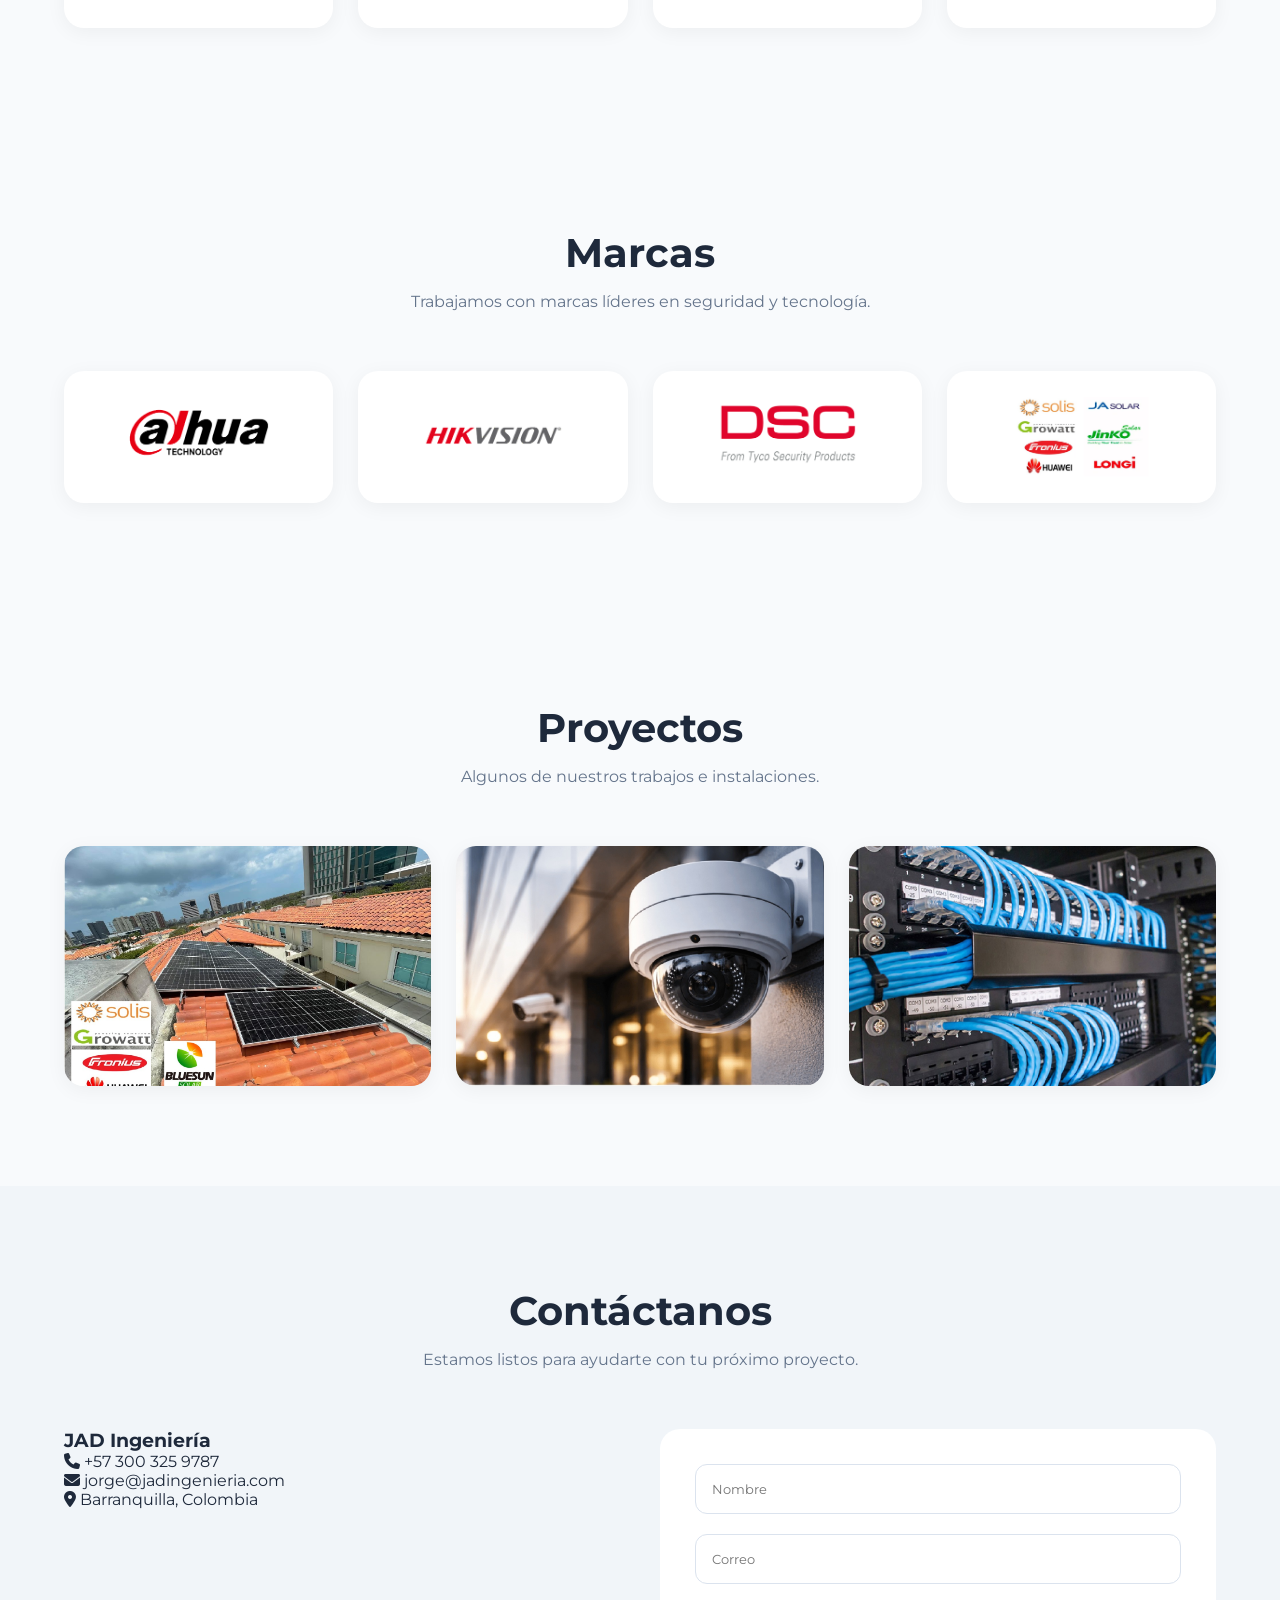
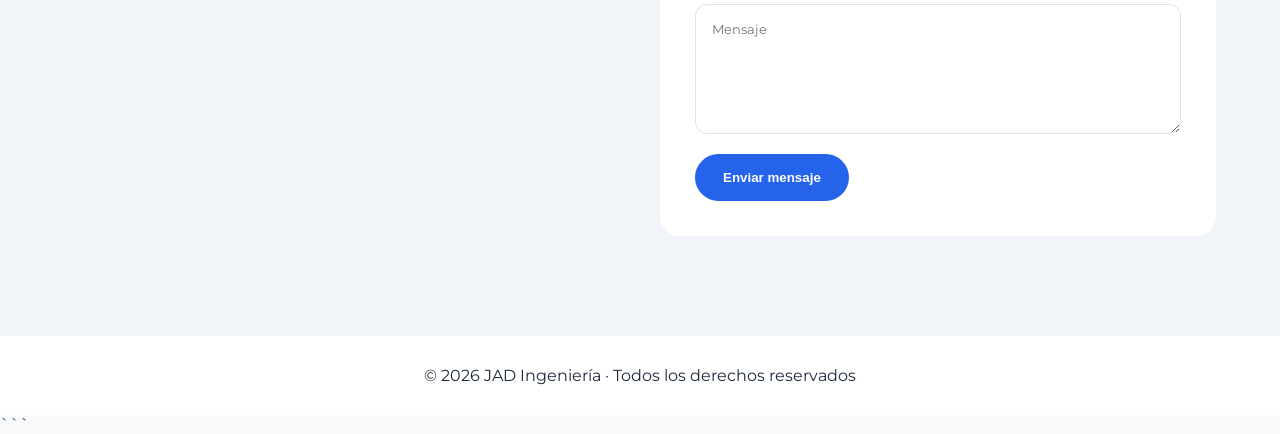
==== commit 96b72fe4: "Update index.html" ====
--- a/index.html
+++ b/index.html
@@ -1,158 +1,327 @@
+```html
 <!DOCTYPE html>
 <html lang="es">
+
 <head>
+
 <meta charset="UTF-8">
 <meta name="viewport" content="width=device-width, initial-scale=1.0">
+
 <title>JAD Ingeniería</title>
+
+<link rel="icon" type="image/png" href="img/favicon.png">
+
 <link rel="preconnect" href="https://fonts.googleapis.com">
 <link rel="preconnect" href="https://fonts.gstatic.com" crossorigin>
+
 <link href="https://fonts.googleapis.com/css2?family=Montserrat:wght@400;500;600;700;800&display=swap" rel="stylesheet">
+
 <link rel="stylesheet" href="style.css">
+
 <link rel="stylesheet" href="https://cdnjs.cloudflare.com/ajax/libs/font-awesome/6.5.2/css/all.min.css">
+
 </head>
+
 <body>
 
 <header>
+
 <div class="container navbar">
+
 <div class="logo">
 <img src="img/logo-jad-ingenieria.png" alt="JAD Ingeniería">
 </div>
+
 <div class="menu-toggle" id="menu-toggle">
 ☰
 </div>
-  
+
 <nav>
+
 <ul>
+
 <li><a href="#inicio">Inicio</a></li>
+
 <li><a href="#servicios">Servicios</a></li>
+
 <li><a href="#marcas">Marcas</a></li>
+
 <li><a href="#proyectos">Proyectos</a></li>
+
 <li><a href="#contacto">Contacto</a></li>
+
 </ul>
+
 </nav>
 
-<a href="https://wa.me/573003259787" class="btn-top">Cotizar ahora</a>
-</div>
+<a href="https://wa.me/573003259787" class="btn-top">
+Cotizar ahora
+</a>
+
+</div>
+
 </header>
 
 <section class="hero" id="inicio">
-<div class="container">
+
+<div class="container">
+
 <div class="hero-content">
 
-<p class="hero-sub">TECNOLOGÍA · SEGURIDAD · ENERGÍA</p>
-
-<h1>Soluciones inteligentes para un <span>mundo conectado</span></h1>
-
-<p>
-En JAD Ingeniería diseñamos e implementamos soluciones tecnológicas y energéticas para hogares y empresas.
+<p class="hero-sub">
+TECNOLOGÍA · SEGURIDAD · ENERGÍA
+</p>
+
+<h1>
+Soluciones inteligentes para un
+<span>mundo conectado</span>
+</h1>
+
+<p>
+En JAD Ingeniería diseñamos e implementamos soluciones tecnológicas,
+energéticas y de seguridad para hogares, empresas y transporte.
 </p>
 
 <div class="hero-buttons">
-<a href="#servicios" class="btn-primary">Conoce nuestros servicios</a>
-<a href="https://wa.me/573003259787" class="btn-secondary">WhatsApp</a>
-</div>
-
-</div>
-</div>
+
+<a href="#servicios" class="btn-primary">
+Conoce nuestros servicios
+</a>
+
+<a href="https://wa.me/573003259787" class="btn-secondary">
+WhatsApp
+</a>
+
+</div>
+
+</div>
+
+</div>
+
 </section>
 
 <section id="servicios">
+
 <div class="container">
 
 <div class="section-title">
-<h2>Nuestros Servicios</h2>
-<p>Soluciones modernas para seguridad, energía y tecnología.</p>
+
+<h2>Nuestras Soluciones</h2>
+
+<p>
+Seguridad, energía y tecnología para hogares y empresas.
+</p>
+
 </div>
 
 <div class="services-grid">
 
 <div class="service-card">
+
 <img src="img/cctv.jpg">
+
 <div class="service-content">
+
 <i class="fa-solid fa-video"></i>
-<h3>Sistemas CCTV</h3>
-<p>Videovigilancia profesional y monitoreo remoto.</p>
-</div>
+
+<h3>Seguridad Electrónica</h3>
+
+<p>
+CCTV con IA, videoseguridad en la nube,
+alarmas inteligentes, detección de incendios
+y sistemas CCTV vehicular.
+</p>
+
+</div>
+
 </div>
 
 <div class="service-card">
+
+<img src="img/acceso.jpg">
+
+<div class="service-content">
+
+<i class="fa-solid fa-door-open"></i>
+
+<h3>Control de Acceso</h3>
+
+<p>
+Cerraduras digitales, acceso vehicular LPR,
+citofonía IP y control de acceso empresarial.
+</p>
+
+</div>
+
+</div>
+
+<div class="service-card">
+
 <img src="img/solar.jpg">
+
 <div class="service-content">
+
 <i class="fa-solid fa-solar-panel"></i>
+
 <h3>Energía Solar</h3>
-<p>Instalación de sistemas fotovoltaicos.</p>
-</div>
+
+<p>
+Sistemas fotovoltaicos y soluciones de seguridad
+alimentadas con energía solar.
+</p>
+
+</div>
+
 </div>
 
 <div class="service-card">
-<img src="img/tecnologia.jpg">
+
+<img src="img/redes.jpg">
+
 <div class="service-content">
+
 <i class="fa-solid fa-network-wired"></i>
-<h3>Soluciones Tecnológicas</h3>
-<p>Redes, cableado estructurado y tecnología empresarial.</p>
-</div>
-</div>
-
-</div>
-</div>
+
+<h3>Redes y Tecnología</h3>
+
+<p>
+Cableado estructurado, redes empresariales,
+WiFi corporativo e infraestructura tecnológica.
+</p>
+
+</div>
+
+</div>
+
+</div>
+
+</div>
+
 </section>
 
 <section class="brands" id="marcas">
+
 <div class="container">
 
 <div class="section-title">
+
 <h2>Marcas</h2>
+
+<p>
+Trabajamos con marcas líderes en seguridad y tecnología.
+</p>
+
 </div>
 
 <div class="brands-grid">
-<div class="brand-card"><img src="img/dahua.png"></div>
-<div class="brand-card"><img src="img/hikvision.png"></div>
-<div class="brand-card"><img src="img/imou.png"></div>
-<div class="brand-card"><img src="img/ezviz.png"></div>
-</div>
-
-</div>
+
+<div class="brand-card">
+<img src="img/dahua.png">
+</div>
+
+<div class="brand-card">
+<img src="img/hikvision.png">
+</div>
+
+<div class="brand-card">
+<img src="img/imou.png">
+</div>
+
+<div class="brand-card">
+<img src="img/ezviz.png">
+</div>
+
+</div>
+
+</div>
+
 </section>
 
 <section id="proyectos">
+
 <div class="container">
 
 <div class="section-title">
+
 <h2>Proyectos</h2>
+
+<p>
+Algunos de nuestros trabajos e instalaciones.
+</p>
+
 </div>
 
 <div class="projects-grid">
-<div class="project-item"><img src="img/proyecto1.jpg"></div>
-<div class="project-item"><img src="img/proyecto2.jpg"></div>
-<div class="project-item"><img src="img/proyecto3.jpg"></div>
-</div>
-
-</div>
+
+<div class="project-item">
+<img src="img/proyecto1.jpg">
+</div>
+
+<div class="project-item">
+<img src="img/proyecto2.jpg">
+</div>
+
+<div class="project-item">
+<img src="img/proyecto3.jpg">
+</div>
+
+</div>
+
+</div>
+
 </section>
 
 <section class="contact" id="contacto">
+
 <div class="container">
 
 <div class="section-title">
+
 <h2>Contáctanos</h2>
+
+<p>
+Estamos listos para ayudarte con tu próximo proyecto.
+</p>
+
 </div>
 
 <div class="contact-wrapper">
 
 <div class="contact-info">
+
 <h3>JAD Ingeniería</h3>
-<p><i class="fa-solid fa-phone"></i> +57 300 325 9787</p>
-<p><i class="fa-solid fa-envelope"></i> jorge@jadingenieria.com</p>
-<p><i class="fa-solid fa-location-dot"></i> Barranquilla, Colombia</p>
+
+<p>
+<i class="fa-solid fa-phone"></i>
++57 300 325 9787
+</p>
+
+<p>
+<i class="fa-solid fa-envelope"></i>
+jorge@jadingenieria.com
+</p>
+
+<p>
+<i class="fa-solid fa-location-dot"></i>
+Barranquilla, Colombia
+</p>
+
 </div>
 
 <form class="contact-form" action="https://formsubmit.co/jorge.delgado0807@gmail.com" method="POST">
+
 <input type="hidden" name="_captcha" value="false">
+
 <input type="hidden" name="_template" value="table">
+
 <input type="hidden" name="_next" value="https://jadingenieria.com/gracias.html">
-<input type="text" name="nombre" placeholder="Nombre">
-<input type="email" name="correo" placeholder="Correo">
-<textarea name="mensaje" rows="6" placeholder="Mensaje"></textarea>
+
+<input type="text" name="nombre" placeholder="Nombre" required>
+
+<input type="email" name="correo" placeholder="Correo" required>
+
+<textarea name="mensaje" rows="6" placeholder="Mensaje" required></textarea>
+
 <button class="btn-primary">
 Enviar mensaje
 </button>
@@ -160,16 +329,37 @@
 </form>
 
 </div>
-</div>
+
+</div>
+
 </section>
 
 <footer>
-<p>© 2026 JAD Ingeniería</p>
+
+<p>
+© 2026 JAD Ingeniería · Todos los derechos reservados
+</p>
+
 </footer>
 
 <a href="https://wa.me/573003259787" class="whatsapp">
+
 <i class="fa-brands fa-whatsapp"></i>
+
 </a>
 
+<script>
+
+const toggle = document.getElementById('menu-toggle');
+const nav = document.querySelector('nav');
+
+toggle.addEventListener('click', () => {
+nav.classList.toggle('active');
+});
+
+</script>
+
 </body>
+
 </html>
+```
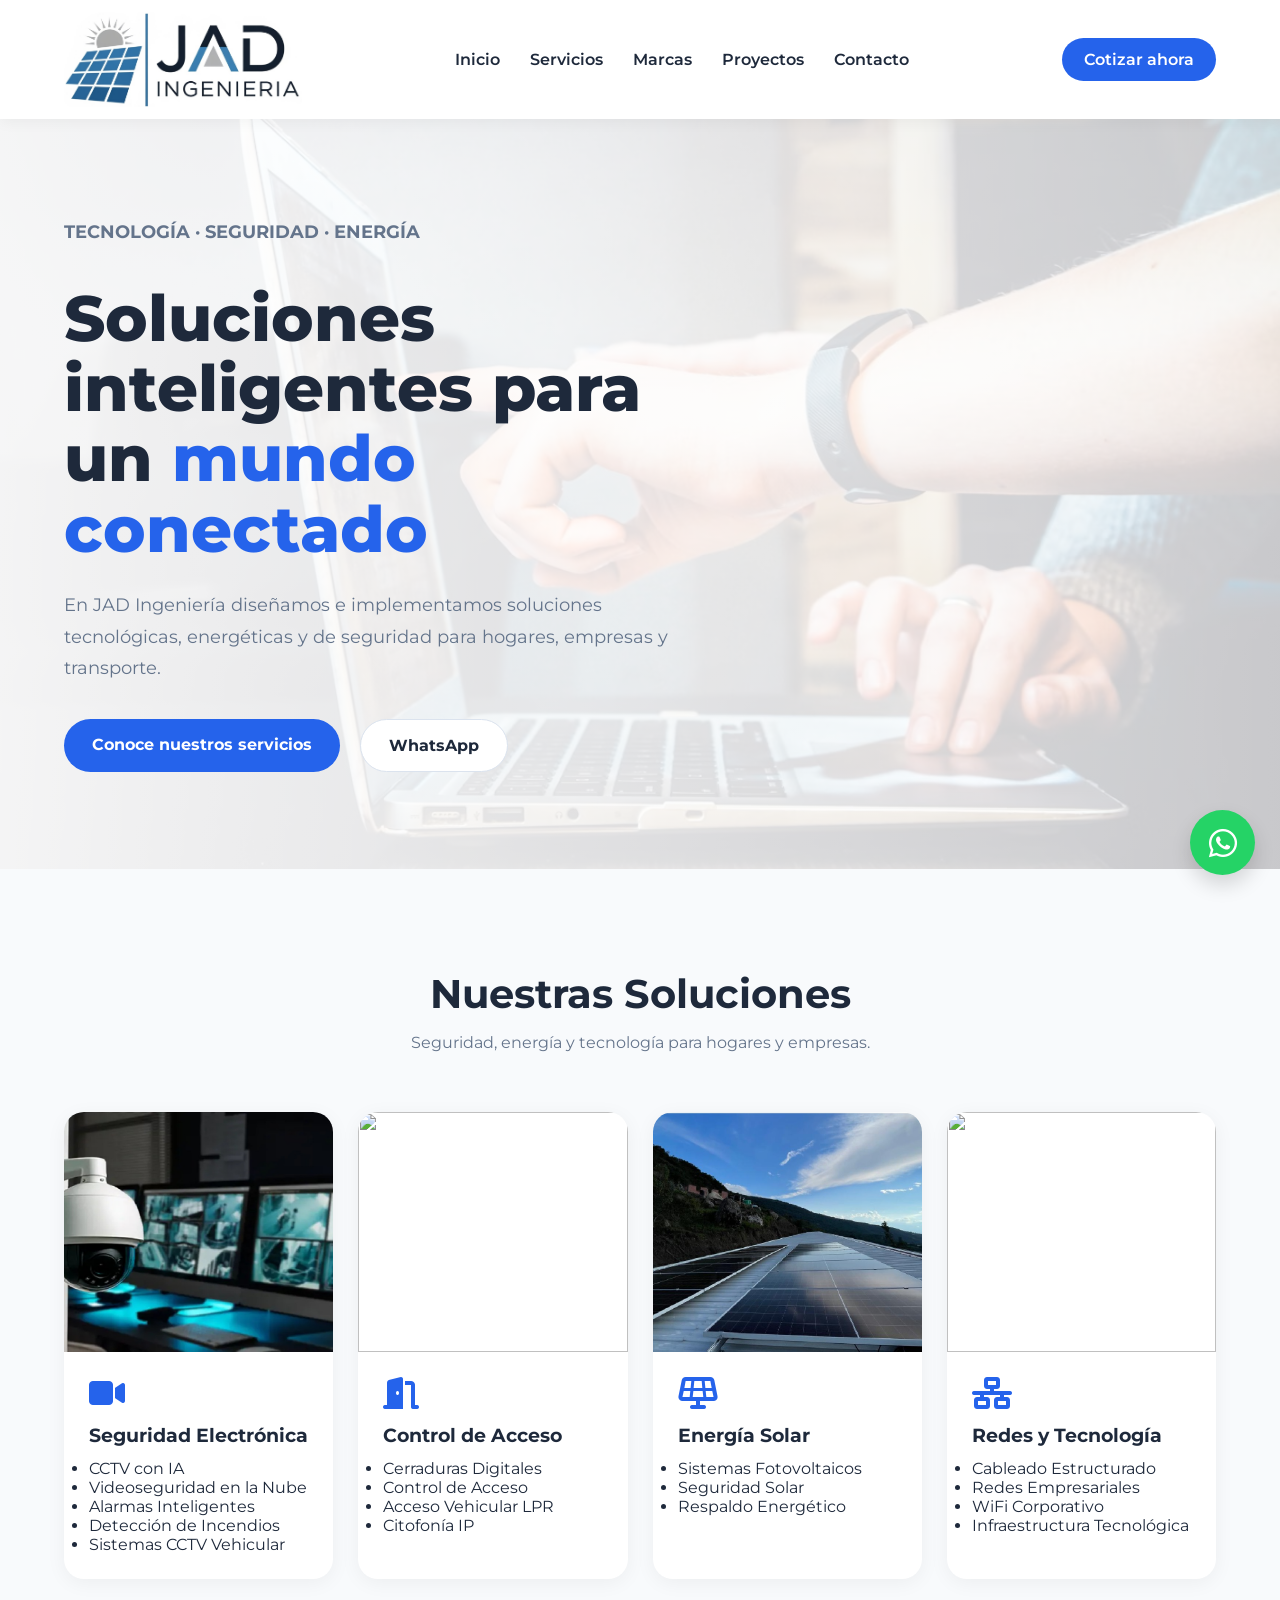
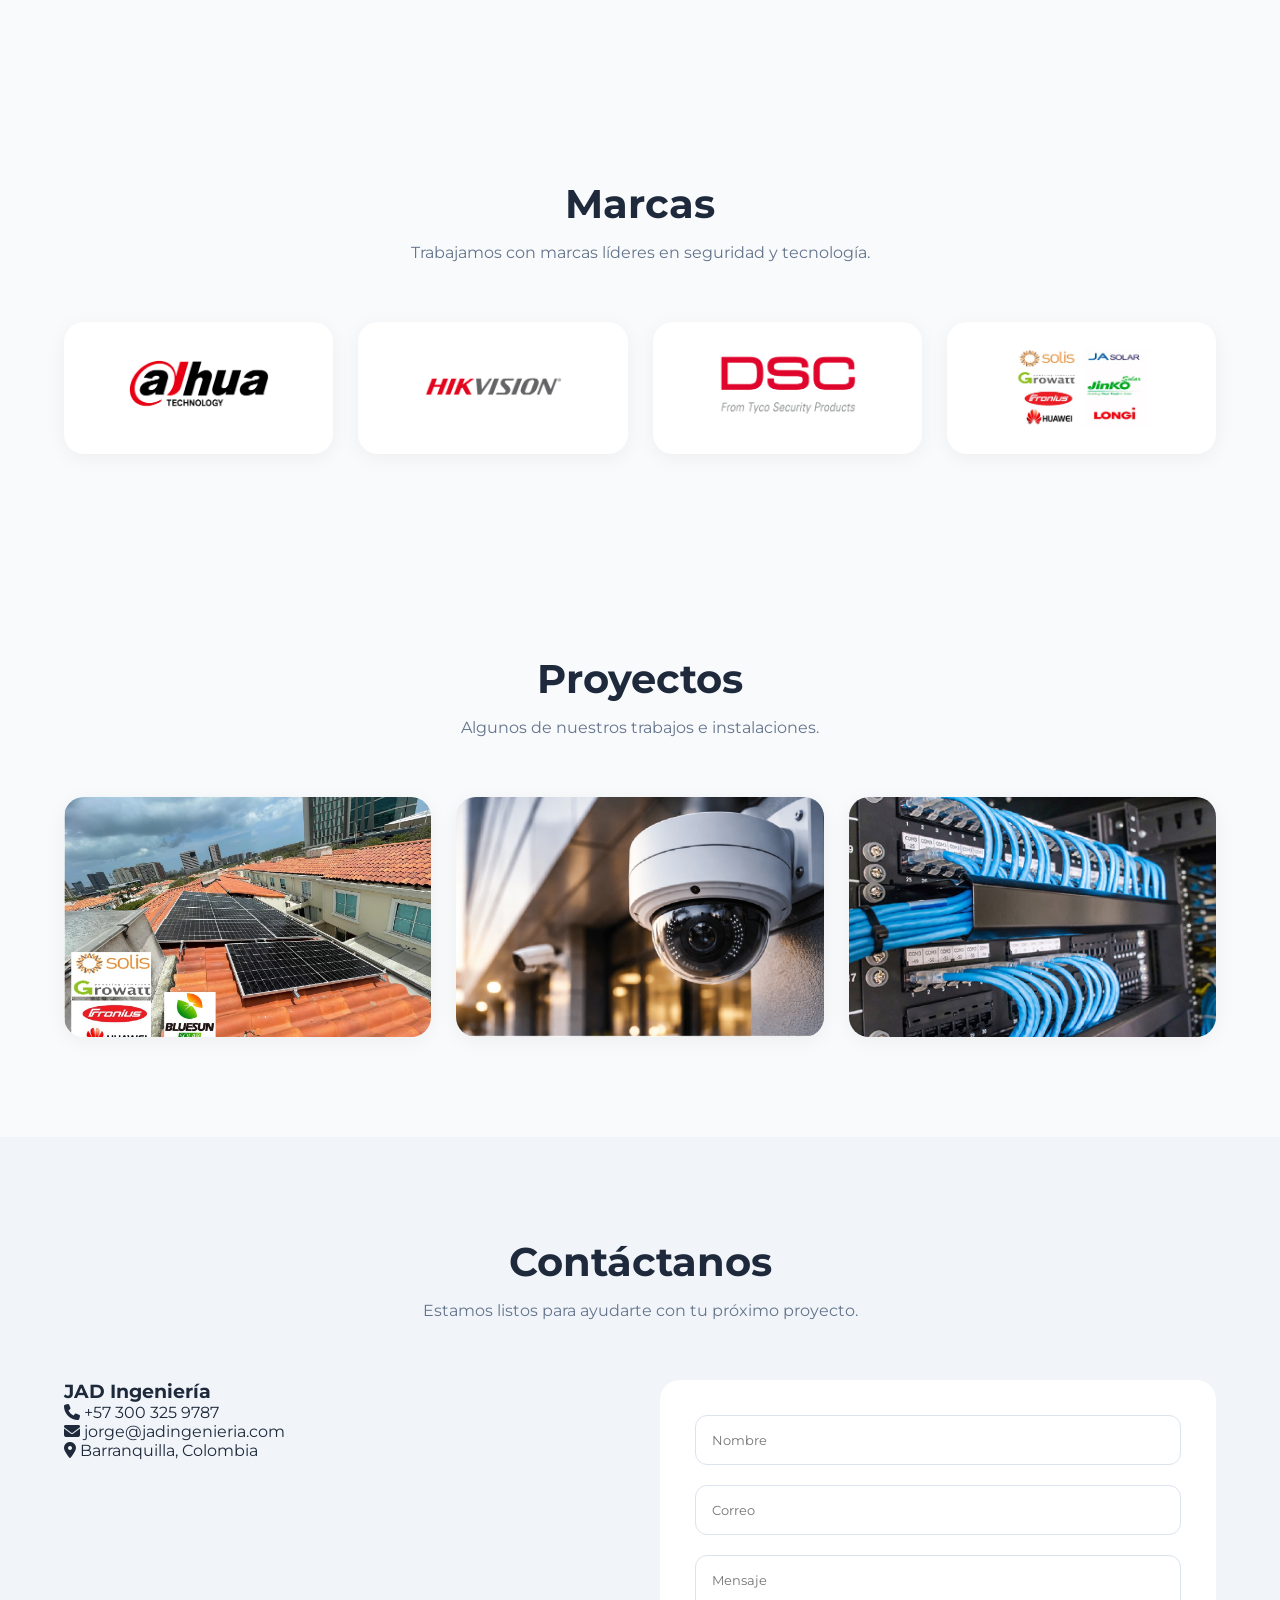
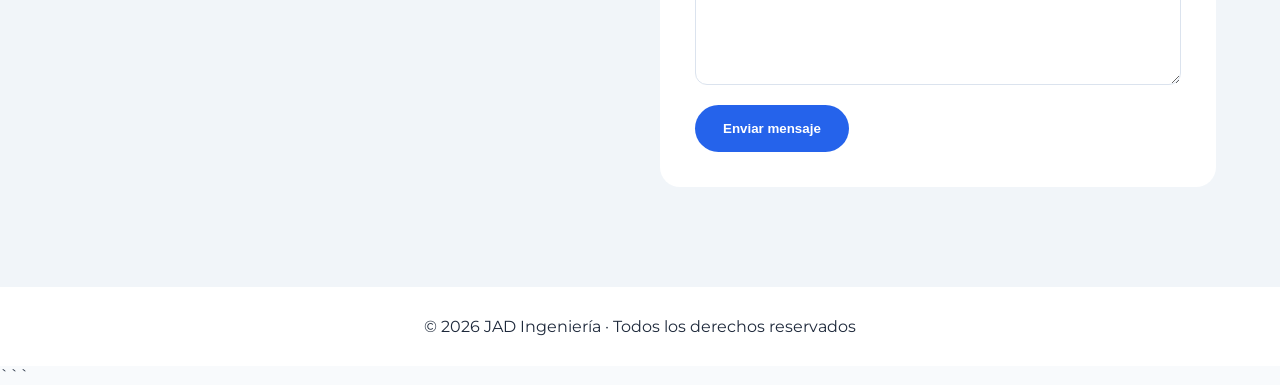
==== commit 86420a6d: "Update index.html" ====
--- a/index.html
+++ b/index.html
@@ -61,6 +61,8 @@
 </div>
 
 </header>
+
+<!-- HERO -->
 
 <section class="hero" id="inicio">
 
@@ -100,6 +102,8 @@
 
 </section>
 
+<!-- SERVICIOS -->
+
 <section id="servicios">
 
 <div class="container">
@@ -116,6 +120,8 @@
 
 <div class="services-grid">
 
+<!-- SEGURIDAD -->
+
 <div class="service-card">
 
 <img src="img/cctv.jpg">
@@ -126,15 +132,25 @@
 
 <h3>Seguridad Electrónica</h3>
 
-<p>
-CCTV con IA, videoseguridad en la nube,
-alarmas inteligentes, detección de incendios
-y sistemas CCTV vehicular.
-</p>
-
-</div>
-
-</div>
+<ul class="service-list">
+
+<li>CCTV con IA</li>
+
+<li>Videoseguridad en la Nube</li>
+
+<li>Alarmas Inteligentes</li>
+
+<li>Detección de Incendios</li>
+
+<li>Sistemas CCTV Vehicular</li>
+
+</ul>
+
+</div>
+
+</div>
+
+<!-- ACCESO -->
 
 <div class="service-card">
 
@@ -146,14 +162,23 @@
 
 <h3>Control de Acceso</h3>
 
-<p>
-Cerraduras digitales, acceso vehicular LPR,
-citofonía IP y control de acceso empresarial.
-</p>
-
-</div>
-
-</div>
+<ul class="service-list">
+
+<li>Cerraduras Digitales</li>
+
+<li>Control de Acceso</li>
+
+<li>Acceso Vehicular LPR</li>
+
+<li>Citofonía IP</li>
+
+</ul>
+
+</div>
+
+</div>
+
+<!-- SOLAR -->
 
 <div class="service-card">
 
@@ -165,14 +190,21 @@
 
 <h3>Energía Solar</h3>
 
-<p>
-Sistemas fotovoltaicos y soluciones de seguridad
-alimentadas con energía solar.
-</p>
-
-</div>
-
-</div>
+<ul class="service-list">
+
+<li>Sistemas Fotovoltaicos</li>
+
+<li>Seguridad Solar</li>
+
+<li>Respaldo Energético</li>
+
+</ul>
+
+</div>
+
+</div>
+
+<!-- REDES -->
 
 <div class="service-card">
 
@@ -184,10 +216,17 @@
 
 <h3>Redes y Tecnología</h3>
 
-<p>
-Cableado estructurado, redes empresariales,
-WiFi corporativo e infraestructura tecnológica.
-</p>
+<ul class="service-list">
+
+<li>Cableado Estructurado</li>
+
+<li>Redes Empresariales</li>
+
+<li>WiFi Corporativo</li>
+
+<li>Infraestructura Tecnológica</li>
+
+</ul>
 
 </div>
 
@@ -198,6 +237,8 @@
 </div>
 
 </section>
+
+<!-- MARCAS -->
 
 <section class="brands" id="marcas">
 
@@ -237,6 +278,8 @@
 
 </section>
 
+<!-- PROYECTOS -->
+
 <section id="proyectos">
 
 <div class="container">
@@ -270,6 +313,8 @@
 </div>
 
 </section>
+
+<!-- CONTACTO -->
 
 <section class="contact" id="contacto">
 
@@ -334,6 +379,8 @@
 
 </section>
 
+<!-- FOOTER -->
+
 <footer>
 
 <p>
@@ -342,11 +389,15 @@
 
 </footer>
 
+<!-- WHATSAPP -->
+
 <a href="https://wa.me/573003259787" class="whatsapp">
 
 <i class="fa-brands fa-whatsapp"></i>
 
 </a>
+
+<!-- SCRIPT MENU -->
 
 <script>
 
